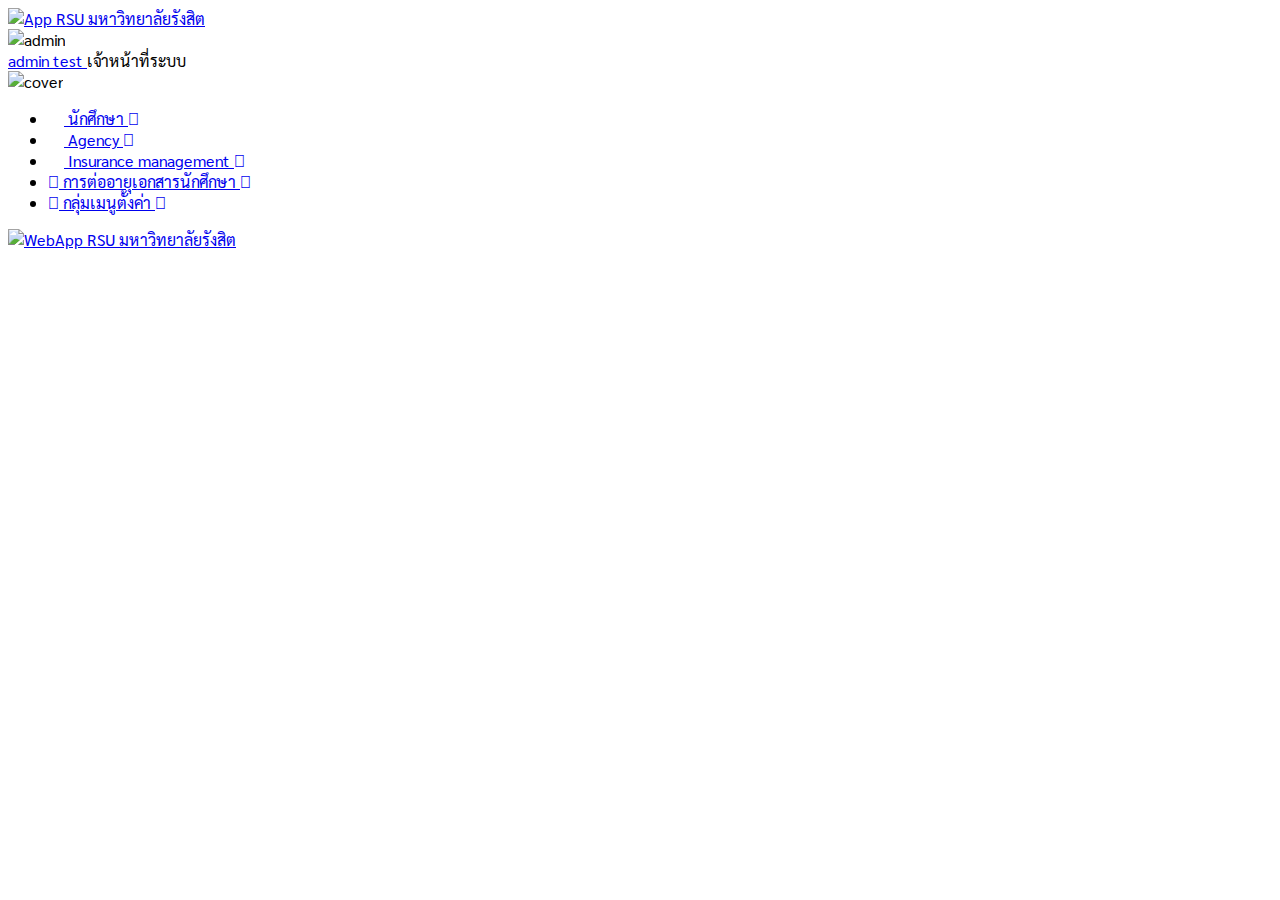
==== index.html @ 92324e76 "10:40 06/22/2023" ====
<!DOCTYPE html>
<html>
    <head>
        <meta charset="utf-8">
        <title>RSU มหาวิทยาลัยรังสิต</title>
        <meta name="description" content="Privacy">
        <meta http-equiv="X-UA-Compatible" content="IE=edge">
        <meta name="viewport" content="width=device-width, initial-scale=1, shrink-to-fit=no, user-scalable=no, minimal-ui">
        <meta name="apple-mobile-web-app-capable" content="yes" />
        <meta name="msapplication-tap-highlight" content="no">
        <link rel="stylesheet" media="screen, print" href="https://demo.aesystem.co.th/rsu_inter2/assets/css/vendors.bundle.css?v=0.0.06">
        <link rel="stylesheet" media="screen, print" href="https://demo.aesystem.co.th/rsu_inter2/assets/css/app.bundle.css?v=0.0.06">
        <link rel="apple-touch-icon" sizes="180x180" href="https://demo.aesystem.co.th/rsu_inter2/assets/img/favicon/apple-touch-icon.png?v=0.0.06">
        <link rel="icon" type="image/png" sizes="32x32" href="https://demo.aesystem.co.th/rsu_inter2/assets/img/favicon/favicon-32x32.png?v=0.0.06">
        <link rel="mask-icon" href="https://demo.aesystem.co.th/rsu_inter2/assets/img/favicon/safari-pinned-tab.svg?v=0.0.06" color="#5bbad5">
        <link id="mytheme" rel="stylesheet" href="https://demo.aesystem.co.th/rsu_inter2/assets/css/themes/cust-theme-7.css?v=0.0.06">
        <link rel="stylesheet" media="screen, print" href="https://demo.aesystem.co.th/rsu_inter2/assets/css/notifications/sweetalert2/sweetalert2.bundle.css?v=0.0.06">
        <link rel="stylesheet" media="screen, print" href="https://demo.aesystem.co.th/rsu_inter2/assets/css/notifications/toastr/toastr.css?v=0.0.06"> 
        <link rel="stylesheet" href="https://demo.aesystem.co.th/rsu_inter2/assets/js/validationEngine/validationEngine.jquery.css?v=0.0.06" type="text/css"/>
        <link rel="stylesheet" media="screen, print" href="https://demo.aesystem.co.th/rsu_inter2/assets/css/formplugins/dropzone/dropzone.css">
		<link rel="stylesheet" href="https://pro.fontawesome.com/releases/v5.10.0/css/all.css"/>   
		<link rel="preconnect" href="https://fonts.googleapis.com">
		<link rel="preconnect" href="https://fonts.gstatic.com" crossorigin>
		<link href="https://fonts.googleapis.com/css?family=Sarabun" rel="stylesheet"/>  
		<style>
			body{  
				font-family: Sarabun;   
			} 
			.js-nav-built li ul{  
				display: none;
			} 
			.js-nav-built li.active ul{  
				display: block;
			} 
			.nav-link-text{
				font-size: 16px;
			}
		</style>
    </head>
    <body>
        <div class="page-wrapper">
            <div class="page-inner">
                <aside class="page-sidebar">
                    <div class="page-logo p-0"  >
                        <a href="https://demo.aesystem.co.th/rsu_inter2" class="page-logo-link press-scale-down d-flex align-items-center position-relative">
                        <img src="https://demo.aesystem.co.th/rsu_inter2/assets/img/logo.png" alt="App" aria-roledescription="logo">
                        <span class="page-logo-text mr-1">RSU มหาวิทยาลัยรังสิต</span>
                        <span class="position-absolute text-white opacity-50 small pos-top pos-right mr-2 mt-n2"></span>
                        </a>
                    </div>
                    <div class="slimScrollDiv" style="position: relative; overflow: hidden; width: auto; height: 100%;">
                        <nav id="js-primary-nav" class="primary-nav js-list-filter" role="navigation" style="overflow: hidden; width: auto; height: 100%;">
                            <div class="info-card">
                                <img src="https://demo.aesystem.co.th/rsu_inter2/assets/img/demo/avatars/avatar-m.png" class="profile-image rounded-circle" alt="admin">
                                <div class="info-card-text">
                                    <a href="#" class="d-flex align-items-center text-white">
                                    <span class="text-truncate text-truncate-sm d-inline-block">
                                    admin test
                                    </span>
                                    </a>
                                    <span class="fs-lg  d-inline-block text-truncate text-truncate-sm"> เจ้าหน้าที่ระบบ </span>
                                </div>
                                <img src="https://demo.aesystem.co.th/rsu_inter2/assets/img/card-backgrounds/cover-1-lg.png" class="cover" alt="cover">
                            </div>
                            <ul id="js-nav-menu" class="nav-menu js-nav-built">      
                                <li>
                                    <a href="#">
										<i class="far fa-user-graduate"></i>
										<span class="nav-link-text">นักศึกษา</span>
										<b class="collapse-sign">
											<em class="fal fa-angle-up"></em>
										</b>
									</a>
                                    <ul>
                                        <li><a href="#" ><span class="nav-link-text">นักศึกษา Fulltime</span></a></li>
                                        <li><a href="#" ><span class="nav-link-text">นักศึกษาแลกเปลี่ยน Outbound</span></a></li>
                                        <li><a href="#" ><span class="nav-link-text">นักศึกษา Exchange</span></a></li> 
                                    </ul>
                                </li>      
                                <li>
                                    <a href="#">
										<i class="far fa-users"></i>
										<span class="nav-link-text">Agency</span>
										<b class="collapse-sign">
											<em class="fal fa-angle-up"></em></b>
										</a>
                                    <ul>
                                        <li><a href="#" ><span class="nav-link-text">Agency List</span></a></li> 
                                        <li><a href="#" ><span class="nav-link-text">Agency Performents</span></a></li> 
                                        <li><a href="#" ><span class="nav-link-text">Agency Report</span></a></li>
                                        <li><a href="#" ><span class="nav-link-text">Agency Payment</span></a></li> 
                                    </ul>
                                </li>  
                                <li>
                                    <a href="#">
										<i class="far fa-clinic-medical"></i>
										<span class="nav-link-text">Insurance management</span>
										<b class="collapse-sign">
											<em class="fal fa-angle-up"></em>
										</b>
									</a>
                                    <ul>
                                        <li><a href="#" ><span class="nav-link-text">Import data </span></a></li>
                                        <li><a href="#" ><span class="nav-link-text">Manage Insurance Policy number </span></a></li> 
                                    </ul>
                                </li>  
                                <li>
                                    <a href="#">
										<i class="fal fa-file-alt"></i>
										<span class="nav-link-text">การต่ออายุเอกสารนักศึกษา</span>
										<b class="collapse-sign">
											<em class="fal fa-angle-up"></em>
										</b>
									</a>
                                    <ul>
                                        <li><a href="#" ><span class="nav-link-text">Confirm Appointment </span></a></li>
                                        <li><a href="#" ><span class="nav-link-text">Send Email To Student</span></a></li> 
                                    </ul>
                                </li> 
                                <li>
                                    <a href="#">
										<i class="fal fa-cog"></i>
										<span class="nav-link-text">กลุ่มเมนูตั้งค่า</span>
										<b class="collapse-sign">
											<em class="fal fa-angle-up"></em>
										</b>
									</a>
                                    <ul>
                                        <li><a href="#" ><span class="nav-link-text">Ranking Score and match study plan </span></a></li>
                                        <li><a href="#" ><span class="nav-link-text">Hint message</span></a></li> 
                                        <li><a href="#" ><span class="nav-link-text">Setting Pop up message at Support </span></a></li> 
                                        <li><a href="#" ><span class="nav-link-text">Setup Tuition Fee </span></a></li> 
                                        <li><a href="#" ><span class="nav-link-text">Setup Deposit </span></a></li> 
                                        <li><a href="#" ><span class="nav-link-text">Setup Faculty </span></a></li> 
                                        <li><a href="#" ><span class="nav-link-text">Deposit Package </span></a></li> 
                                        <li><a href="#" ><span class="nav-link-text">Setting Proforma invoice </span></a></li> 
                                        <li><a href="#" ><span class="nav-link-text">ผู้ใช้งาน</span></a></li>  
                                    </ul>
                                </li>  

								
                            </ul>
                            <div class="filter-message js-filter-message bg-success-600"></div>
                        </nav>
                        <div class="slimScrollBar" style="background: rgb(255, 255, 255); width: 4px; position: absolute; top: 0px; opacity: 0.4; display: block; border-radius: 7px; z-index: 99; right: 4px; height: 53.5124px;"></div>
                        <div class="slimScrollRail" style="width: 4px; height: 100%; position: absolute; top: 0px; display: none; border-radius: 7px; background: rgb(51, 51, 51); opacity: 0.4; z-index: 90; right: 4px;"></div>
                    </div>
                </aside>
                <div class="page-content-wrapper">
                    <header class="page-header" role="banner">
                        <div class="page-logo">
                            <a href="https://demo.aesystem.co.th/rsu_inter2" class="page-logo-link press-scale-down d-flex align-items-center position-relative">
                            <img src="https://demo.aesystem.co.th/rsu_inter2/assets/img/rj_logo.png" alt="WebApp" aria-roledescription="logo">
                            <span class="page-logo-text mr-1">RSU มหาวิทยาลัยรังสิต</span>
                            <span class="position-absolute text-white opacity-50 small pos-top pos-right mr-2 mt-n2"></span>
                            </a>
                        </div>
                        <div class="hidden-md-down dropdown-icon-menu position-relative">
                        </div>
                        <div class="hidden-lg-up">
                            <a href="#" class="header-btn btn press-scale-down waves-effect waves-themed" data-action="toggle" data-class="mobile-nav-on">
                            <i class="ni ni-menu"></i>
                            </a>
                        </div>
                        <div class="ml-auto d-flex">
                            <div>
                                <a href="#" class="header-icon color-primary-50">
                                </a>
                            </div> 
                        </div>
                    </header>
                    <main id="js-page-content" role="main" class="page-content  p-0">
						<div class="container-fluid p-5" style="background-color: #fff;border-radius: 10px;display: none;">
							<div class="row">
								<div class="col-lg-12">
									<h1> <i class="far fa-file-alt"></i> Agency Report</h1>
									<hr class="border-bottom">

									<form>
										<div class="form-group row"> 
											<div class="col">
												<label for="">ชื่อ Agency</label>
												<select name="" id="" class="form-control">
													<option value="">Agency</option>
													<option value="">Agency</option>
													<option value="">Agency</option>
													<option value="">Agency</option>
												</select>
											</div>
											<div class="col-lg-2">
												<label for="">ปีการศึกษา</label>
												<select name="" id="" class="form-control">
													<option value="">2566</option>
													<option value="">2565</option>
													<option value="">2564</option>
													<option value="">2564</option>
												</select>
											</div>
											<div class="col">
												<label for="">ตั้งแต่วัน</label>
												<input type="text" class="form-control">
											</div>
											<div class="col">
												<label for="">ถึง</label>
												<input type="text" class="form-control">
											</div>
											<div class="col">
												<label for="">สถานะ</label>
												<select name="" id="" class="form-control">
													<option value="">ทั้งหมด</option>
													<option value="">จ่ายเงินแล้ว</option>
													<option value="">รอจ่ายเงิน</option> 
												</select>
											</div>
											<div class="col pt-2">   
												<br> 
												<button class="btn btn-primary   mr-1"  type="button"  >
													<i class="far fa-search"></i>  
												</button>    
											</div> 
											<div class="col pt-2">   
												<br> 
												<button class="btn btn-outline-danger btn-sm mr-1"  type="button" title="Generate PDF">
													<i class="far fa-file-pdf"></i> <span>PDF</span>
												</button>   
												<button class="btn btn-outline-success btn-sm mr-1"  type="button" title="Generate PDF">
													<i class="far fa-file-excel"></i> <span>Excel</span>
												</button>   
												<button class="btn btn-outline-info btn-sm mr-1"  type="button" title="Generate PDF">
													<i class="far fa-print"></i> <span>Print</span>
												</button>  
											</div> 
										</div>
									</form>
		
									<hr class="border-bottom">
									
			 
								</div>
							</div>
							<div class="row">
								<div class="col-12">
									
									<div class="table-responsive">
										<table class="table table-bordered">
											<thead>
												<tr>
													<th class="bg-danger text-white">#</th>
													<th class="bg-danger text-white">Name</th>
													<th class="bg-danger text-white">วันที่</th>
													<th class="bg-danger text-white">xxxxxx</th>
													<th class="bg-danger text-white">xxxxxx</th>
													<th class="bg-danger text-white">xxxxxx</th>
													<th class="bg-danger text-white">สถานะ</th> 
												</tr>
											</thead>
											<tbody>
												<tr>
													<td>1</td>
													<td>สมใจ มาดี</td>
													<td>20/01/2566</td>
													<td>aaaaa</td>
													<td>bbbbbb</td>
													<td>xxxxxxx</td>
													<td class="text-success">จ่ายเงินแล้ว</td>
												</tr>
												<tr>
													<td>2</td>
													<td>สมใจ มาดี</td>
													<td>20/01/2566</td>
													<td>aaaaa</td>
													<td>bbbbbb</td>
													<td>xxxxxxx</td>
													<td class="text-danger">รอจ่ายเงิน</td>
												</tr>
												<tr>
													<td>3</td>
													<td>สมใจ มาดี</td>
													<td>20/01/2566</td>
													<td>aaaaa</td>
													<td>bbbbbb</td>
													<td>xxxxxxx</td>
													<td class="text-success">จ่ายเงินแล้ว</td>
												</tr>
												<tr>
													<td>4</td>
													<td>สมใจ มาดี</td>
													<td>20/01/2566</td>
													<td>aaaaa</td>
													<td>bbbbbb</td>
													<td>xxxxxxx</td>
													<td class="text-danger">รอจ่ายเงิน</td>
												</tr>
												<tr>
													<td>5</td>
													<td>สมใจ มาดี</td>
													<td>20/01/2566</td>
													<td>aaaaa</td>
													<td>bbbbbb</td>
													<td>xxxxxxx</td>
													<td class="text-success">จ่ายเงินแล้ว</td>
												</tr>
												<tr>
													<td>6</td>
													<td>สมใจ มาดี</td>
													<td>20/01/2566</td>
													<td>aaaaa</td>
													<td>bbbbbb</td>
													<td>xxxxxxx</td>
													<td class="text-success">จ่ายเงินแล้ว</td>
												</tr>
												<tr>
													<td>7</td>
													<td>สมใจ มาดี</td>
													<td>20/01/2566</td>
													<td>aaaaa</td>
													<td>bbbbbb</td>
													<td>xxxxxxx</td>
													<td class="text-success">จ่ายเงินแล้ว</td>
												</tr>
												<tr>
													<td>8</td>
													<td>สมใจ มาดี</td>
													<td>20/01/2566</td>
													<td>aaaaa</td>
													<td>bbbbbb</td>
													<td>xxxxxxx</td>
													<td class="text-success">จ่ายเงินแล้ว</td>
												</tr>
												<tr>
													<td>9</td>
													<td>สมใจ มาดี</td>
													<td>20/01/2566</td>
													<td>aaaaa</td>
													<td>bbbbbb</td>
													<td>xxxxxxx</td>
													<td class="text-success">จ่ายเงินแล้ว</td>
												</tr>
												<tr>
													<td>10</td>
													<td>สมใจ มาดี</td>
													<td>20/01/2566</td>
													<td>aaaaa</td>
													<td>bbbbbb</td>
													<td>xxxxxxx</td>
													<td class="text-success">จ่ายเงินแล้ว</td>
												</tr>
											</tbody>
										</table>
									</div>
		
								</div>
							</div>
						</div>
                    </main> 
                </div>
            </div>
        </div>
        <script src="https://demo.aesystem.co.th/rsu_inter2/assets/js/vendors.bundle.js?v=0.0.06"></script>
        <script src="https://demo.aesystem.co.th/rsu_inter2/assets/js/validationEngine/jquery.validationEngine-th.js?v=0.0.06"></script>
        <script src="https://demo.aesystem.co.th/rsu_inter2/assets/js/validationEngine/jquery.validationEngine.js?v=0.0.06"></script>
        <script src="https://demo.aesystem.co.th/rsu_inter2/assets/js/iframeResizer.min.js?v=0.0.06"></script>
        <script src="https://demo.aesystem.co.th/rsu_inter2/assets/js/app.bundle.js?v=0.0.06"></script>
        <script src="https://demo.aesystem.co.th/rsu_inter2/assets/js/app.noti.js?v=0.0.06"></script>
        <script src="https://demo.aesystem.co.th/rsu_inter2/assets/js/notifications/sweetalert2/sweetalert2.bundle.js?v=0.0.06"></script>
        <script src="https://demo.aesystem.co.th/rsu_inter2/assets/js/notifications/toastr/toastr.js?v=0.0.06"></script>
        <script src="https://demo.aesystem.co.th/rsu_inter2/assets/js/formplugins/dropzone/dropzone.js"></script>
		
		<script>
			

			$('#js-nav-menu li').click(function(){       
				$(this).toggleClass("open");       
				$(this).toggleClass("active"); 
				$(this + " ul").toggleClass("active"); 
			}); 
		</script>

    </body>
</html>
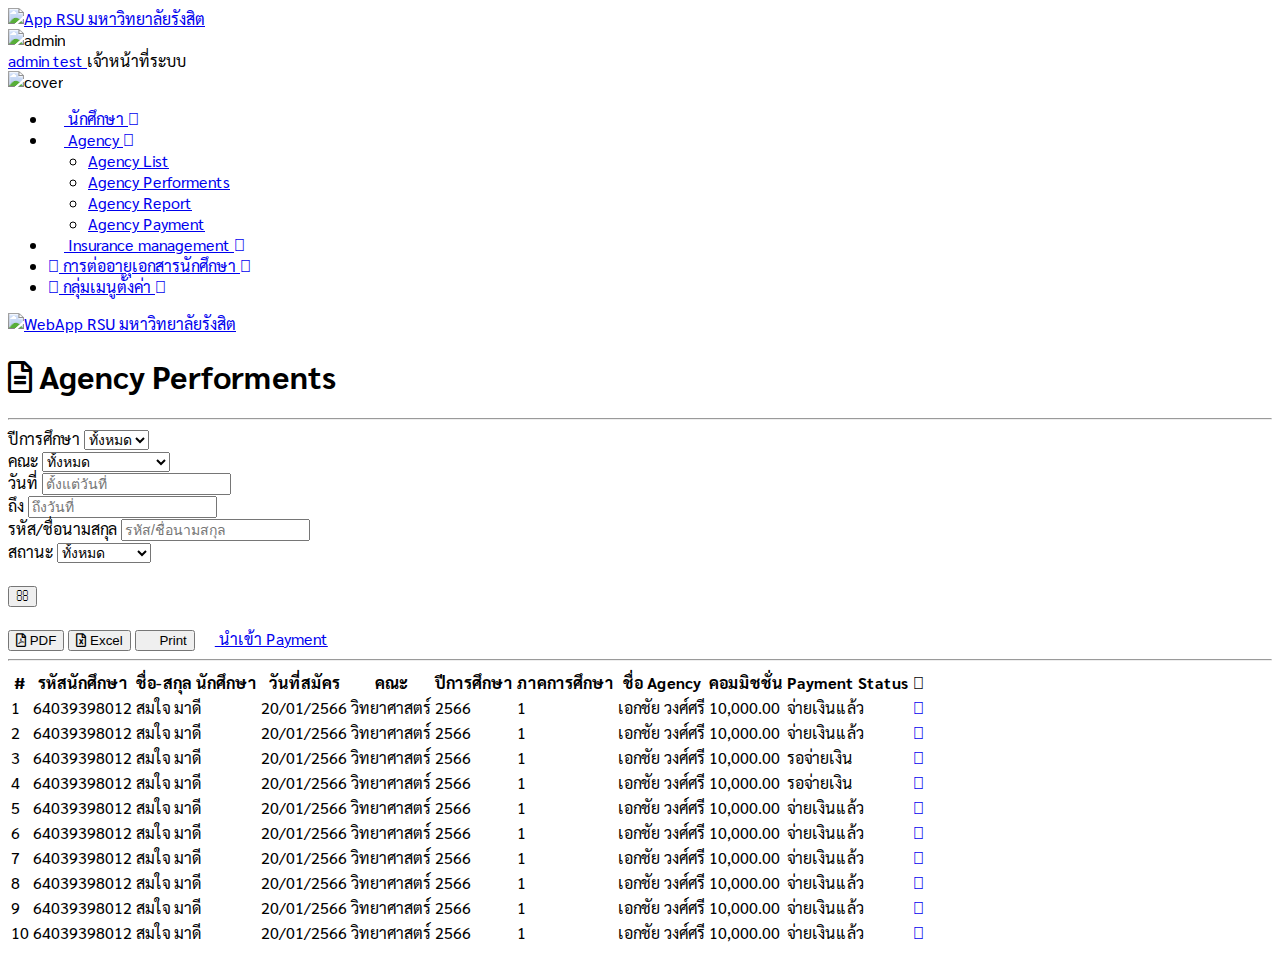
==== commit 105231f5: "10:40 06/22/2023" ====
--- a/index.html
+++ b/index.html
@@ -21,10 +21,11 @@
 		<link rel="stylesheet" href="https://pro.fontawesome.com/releases/v5.10.0/css/all.css"/>   
 		<link rel="preconnect" href="https://fonts.googleapis.com">
 		<link rel="preconnect" href="https://fonts.gstatic.com" crossorigin>
-		<link href="https://fonts.googleapis.com/css?family=Sarabun" rel="stylesheet"/>  
+		<link href="https://fonts.googleapis.com/css?family=Sarabun" rel="stylesheet"/>   
 		<style>
 			body{  
 				font-family: Sarabun;   
+				font-size: 16px;
 			} 
 			.js-nav-built li ul{  
 				display: none;
@@ -34,6 +35,9 @@
 			} 
 			.nav-link-text{
 				font-size: 16px;
+			}
+			.form-control{
+				font-size: 14px;
 			}
 		</style>
     </head>
@@ -77,7 +81,7 @@
                                         <li><a href="#" ><span class="nav-link-text">นักศึกษา Exchange</span></a></li> 
                                     </ul>
                                 </li>      
-                                <li>
+                                <li class="active">
                                     <a href="#">
 										<i class="far fa-users"></i>
 										<span class="nav-link-text">Agency</span>
@@ -86,7 +90,7 @@
 										</a>
                                     <ul>
                                         <li><a href="#" ><span class="nav-link-text">Agency List</span></a></li> 
-                                        <li><a href="#" ><span class="nav-link-text">Agency Performents</span></a></li> 
+                                        <li class="active"><a href="#" ><span class="nav-link-text">Agency Performents</span></a></li> 
                                         <li><a href="#" ><span class="nav-link-text">Agency Report</span></a></li>
                                         <li><a href="#" ><span class="nav-link-text">Agency Payment</span></a></li> 
                                     </ul>
@@ -170,26 +174,18 @@
                         </div>
                     </header>
                     <main id="js-page-content" role="main" class="page-content  p-0">
-						<div class="container-fluid p-5" style="background-color: #fff;border-radius: 10px;display: none;">
+						<div class="container-fluid p-5"  >
 							<div class="row">
 								<div class="col-lg-12">
-									<h1> <i class="far fa-file-alt"></i> Agency Report</h1>
+									<h1> <i class="far fa-file-alt"></i> Agency Performents</h1>
 									<hr class="border-bottom">
 
 									<form>
-										<div class="form-group row"> 
-											<div class="col">
-												<label for="">ชื่อ Agency</label>
-												<select name="" id="" class="form-control">
-													<option value="">Agency</option>
-													<option value="">Agency</option>
-													<option value="">Agency</option>
-													<option value="">Agency</option>
-												</select>
-											</div>
+										<div class="form-group row mb-0"> 
 											<div class="col-lg-2">
 												<label for="">ปีการศึกษา</label>
 												<select name="" id="" class="form-control">
+													<option value="">ทั้งหมด</option>
 													<option value="">2566</option>
 													<option value="">2565</option>
 													<option value="">2564</option>
@@ -197,12 +193,26 @@
 												</select>
 											</div>
 											<div class="col">
-												<label for="">ตั้งแต่วัน</label>
-												<input type="text" class="form-control">
+												<label for="">คณะ</label>
+												<select name="" id="" class="form-control">
+													<option value="">ทั้งหมด</option>
+													<option value="">คณะวิทยาศาสตร์</option>
+													<option value="">คณะวิทยาศาสตร์</option>
+													<option value="">คณะวิทยาศาสตร์</option>
+													<option value="">คณะวิทยาศาสตร์</option>
+												</select>
+											</div>
+											<div class="col">
+												<label for="">วันที่</label>
+												<input type="text" class="form-control" placeholder="ตั้งแต่วันที่">
 											</div>
 											<div class="col">
 												<label for="">ถึง</label>
-												<input type="text" class="form-control">
+												<input type="text" class="form-control" placeholder="ถึงวันที่">
+											</div>
+											<div class="col">
+												<label for="">รหัส/ชื่อนามสกุล</label>
+												<input type="text" class="form-control" placeholder="รหัส/ชื่อนามสกุล">
 											</div>
 											<div class="col">
 												<label for="">สถานะ</label>
@@ -214,11 +224,13 @@
 											</div>
 											<div class="col pt-2">   
 												<br> 
-												<button class="btn btn-primary   mr-1"  type="button"  >
+												<button class="btn btn-primary btn-sm  mr-1"  type="button"  >
 													<i class="far fa-search"></i>  
 												</button>    
-											</div> 
-											<div class="col pt-2">   
+											</div>  
+										</div>
+										<div class="form-group row">  
+											<div class="col  ">   
 												<br> 
 												<button class="btn btn-outline-danger btn-sm mr-1"  type="button" title="Generate PDF">
 													<i class="far fa-file-pdf"></i> <span>PDF</span>
@@ -229,7 +241,8 @@
 												<button class="btn btn-outline-info btn-sm mr-1"  type="button" title="Generate PDF">
 													<i class="far fa-print"></i> <span>Print</span>
 												</button>  
-											</div> 
+												<a href="#" class="btn btn-info btn-sm mr-1"><i class="far fa-file-import"></i> นำเข้า Payment</a>
+											</div>  
 										</div>
 									</form>
 		
@@ -242,109 +255,195 @@
 								<div class="col-12">
 									
 									<div class="table-responsive">
-										<table class="table table-bordered">
+										<table class="table table-bordered" style="background-color: #fff;">
 											<thead>
 												<tr>
 													<th class="bg-danger text-white">#</th>
-													<th class="bg-danger text-white">Name</th>
-													<th class="bg-danger text-white">วันที่</th>
-													<th class="bg-danger text-white">xxxxxx</th>
-													<th class="bg-danger text-white">xxxxxx</th>
-													<th class="bg-danger text-white">xxxxxx</th>
-													<th class="bg-danger text-white">สถานะ</th> 
+													<th class="bg-danger text-white">รหัสนักศึกษา</th>
+													<th class="bg-danger text-white">ชื่อ-สกุล นักศึกษา</th>
+													<th class="bg-danger text-white text-center">วันที่สมัคร</th>
+													<th class="bg-danger text-white">คณะ</th>
+													<th class="bg-danger text-white">ปีการศึกษา</th>
+													<th class="bg-danger text-white">ภาคการศึกษา</th>
+													<th class="bg-danger text-white">ชื่อ Agency </th>
+													<th class="bg-danger text-white">คอมมิชชั่น</th>
+													<th class="bg-danger text-white text-center">Payment Status</th> 
+													<th class="bg-danger text-white text-center">
+														<i class="fal fa-file-alt"></i>
+													</th> 
 												</tr>
 											</thead>
 											<tbody>
 												<tr>
 													<td>1</td>
-													<td>สมใจ มาดี</td>
-													<td>20/01/2566</td>
-													<td>aaaaa</td>
-													<td>bbbbbb</td>
-													<td>xxxxxxx</td>
-													<td class="text-success">จ่ายเงินแล้ว</td>
-												</tr>
+													<td>64039398012</td>
+													<td>สมใจ มาดี</td>
+													<td class="text-center">20/01/2566</td>
+													<td>วิทยาศาสตร์</td>
+													<td>2566</td>
+													<td>1</td>
+													<td>เอกชัย วงศ์ศรี</td>
+													<td>10,000.00</td>
+													<td class="text-success text-center">จ่ายเงินแล้ว</td>
+													<td class="text-center">
+														<a href="#" class="btn btn-info btn-sm ">
+															<i class="fal fa-file-alt"></i>
+														</a>
+													</td> 
+												</tr> 
 												<tr>
 													<td>2</td>
-													<td>สมใจ มาดี</td>
-													<td>20/01/2566</td>
-													<td>aaaaa</td>
-													<td>bbbbbb</td>
-													<td>xxxxxxx</td>
-													<td class="text-danger">รอจ่ายเงิน</td>
-												</tr>
+													<td>64039398012</td>
+													<td>สมใจ มาดี</td>
+													<td class="text-center">20/01/2566</td>
+													<td>วิทยาศาสตร์</td>
+													<td>2566</td>
+													<td>1</td>
+													<td>เอกชัย วงศ์ศรี</td>
+													<td>10,000.00</td>
+													<td class="text-success text-center">จ่ายเงินแล้ว</td>
+													<td class="text-center">
+														<a href="#" class="btn btn-info btn-sm ">
+															<i class="fal fa-file-alt"></i>
+														</a>
+													</td> 
+												</tr> 
 												<tr>
 													<td>3</td>
-													<td>สมใจ มาดี</td>
-													<td>20/01/2566</td>
-													<td>aaaaa</td>
-													<td>bbbbbb</td>
-													<td>xxxxxxx</td>
-													<td class="text-success">จ่ายเงินแล้ว</td>
-												</tr>
+													<td>64039398012</td>
+													<td>สมใจ มาดี</td>
+													<td class="text-center">20/01/2566</td>
+													<td>วิทยาศาสตร์</td>
+													<td>2566</td>
+													<td>1</td>
+													<td>เอกชัย วงศ์ศรี</td>
+													<td>10,000.00</td>
+													<td class="text-danger text-center">รอจ่ายเงิน</td>
+													<td class="text-center">
+														<a href="#" class="btn btn-info btn-sm ">
+															<i class="fal fa-file-alt"></i>
+														</a>
+													</td> 
+												</tr> 
 												<tr>
 													<td>4</td>
-													<td>สมใจ มาดี</td>
-													<td>20/01/2566</td>
-													<td>aaaaa</td>
-													<td>bbbbbb</td>
-													<td>xxxxxxx</td>
-													<td class="text-danger">รอจ่ายเงิน</td>
-												</tr>
+													<td>64039398012</td>
+													<td>สมใจ มาดี</td>
+													<td class="text-center">20/01/2566</td>
+													<td>วิทยาศาสตร์</td>
+													<td>2566</td>
+													<td>1</td>
+													<td>เอกชัย วงศ์ศรี</td>
+													<td>10,000.00</td>
+													<td class="text-danger text-center">รอจ่ายเงิน</td>
+													<td class="text-center">
+														<a href="#" class="btn btn-info btn-sm ">
+															<i class="fal fa-file-alt"></i>
+														</a>
+													</td> 
+												</tr> 
 												<tr>
 													<td>5</td>
-													<td>สมใจ มาดี</td>
-													<td>20/01/2566</td>
-													<td>aaaaa</td>
-													<td>bbbbbb</td>
-													<td>xxxxxxx</td>
-													<td class="text-success">จ่ายเงินแล้ว</td>
-												</tr>
+													<td>64039398012</td>
+													<td>สมใจ มาดี</td>
+													<td class="text-center">20/01/2566</td>
+													<td>วิทยาศาสตร์</td>
+													<td>2566</td>
+													<td>1</td>
+													<td>เอกชัย วงศ์ศรี</td>
+													<td>10,000.00</td>
+													<td class="text-success text-center">จ่ายเงินแล้ว</td>
+													<td class="text-center">
+														<a href="#" class="btn btn-info btn-sm ">
+															<i class="fal fa-file-alt"></i>
+														</a>
+													</td> 
+												</tr> 
 												<tr>
 													<td>6</td>
-													<td>สมใจ มาดี</td>
-													<td>20/01/2566</td>
-													<td>aaaaa</td>
-													<td>bbbbbb</td>
-													<td>xxxxxxx</td>
-													<td class="text-success">จ่ายเงินแล้ว</td>
-												</tr>
+													<td>64039398012</td>
+													<td>สมใจ มาดี</td>
+													<td class="text-center">20/01/2566</td>
+													<td>วิทยาศาสตร์</td>
+													<td>2566</td>
+													<td>1</td>
+													<td>เอกชัย วงศ์ศรี</td>
+													<td>10,000.00</td>
+													<td class="text-success text-center">จ่ายเงินแล้ว</td>
+													<td class="text-center">
+														<a href="#" class="btn btn-info btn-sm ">
+															<i class="fal fa-file-alt"></i>
+														</a>
+													</td> 
+												</tr> 
 												<tr>
 													<td>7</td>
-													<td>สมใจ มาดี</td>
-													<td>20/01/2566</td>
-													<td>aaaaa</td>
-													<td>bbbbbb</td>
-													<td>xxxxxxx</td>
-													<td class="text-success">จ่ายเงินแล้ว</td>
-												</tr>
+													<td>64039398012</td>
+													<td>สมใจ มาดี</td>
+													<td class="text-center">20/01/2566</td>
+													<td>วิทยาศาสตร์</td>
+													<td>2566</td>
+													<td>1</td>
+													<td>เอกชัย วงศ์ศรี</td>
+													<td>10,000.00</td>
+													<td class="text-success text-center">จ่ายเงินแล้ว</td>
+													<td class="text-center">
+														<a href="#" class="btn btn-info btn-sm ">
+															<i class="fal fa-file-alt"></i>
+														</a>
+													</td> 
+												</tr> 
 												<tr>
 													<td>8</td>
-													<td>สมใจ มาดี</td>
-													<td>20/01/2566</td>
-													<td>aaaaa</td>
-													<td>bbbbbb</td>
-													<td>xxxxxxx</td>
-													<td class="text-success">จ่ายเงินแล้ว</td>
-												</tr>
+													<td>64039398012</td>
+													<td>สมใจ มาดี</td>
+													<td class="text-center">20/01/2566</td>
+													<td>วิทยาศาสตร์</td>
+													<td>2566</td>
+													<td>1</td>
+													<td>เอกชัย วงศ์ศรี</td>
+													<td>10,000.00</td>
+													<td class="text-success text-center">จ่ายเงินแล้ว</td>
+													<td class="text-center">
+														<a href="#" class="btn btn-info btn-sm ">
+															<i class="fal fa-file-alt"></i>
+														</a>
+													</td> 
+												</tr> 
 												<tr>
 													<td>9</td>
-													<td>สมใจ มาดี</td>
-													<td>20/01/2566</td>
-													<td>aaaaa</td>
-													<td>bbbbbb</td>
-													<td>xxxxxxx</td>
-													<td class="text-success">จ่ายเงินแล้ว</td>
-												</tr>
+													<td>64039398012</td>
+													<td>สมใจ มาดี</td>
+													<td class="text-center">20/01/2566</td>
+													<td>วิทยาศาสตร์</td>
+													<td>2566</td>
+													<td>1</td>
+													<td>เอกชัย วงศ์ศรี</td>
+													<td>10,000.00</td>
+													<td class="text-success text-center">จ่ายเงินแล้ว</td>
+													<td class="text-center">
+														<a href="#" class="btn btn-info btn-sm ">
+															<i class="fal fa-file-alt"></i>
+														</a>
+													</td> 
+												</tr> 
 												<tr>
 													<td>10</td>
-													<td>สมใจ มาดี</td>
-													<td>20/01/2566</td>
-													<td>aaaaa</td>
-													<td>bbbbbb</td>
-													<td>xxxxxxx</td>
-													<td class="text-success">จ่ายเงินแล้ว</td>
-												</tr>
+													<td>64039398012</td>
+													<td>สมใจ มาดี</td>
+													<td class="text-center">20/01/2566</td>
+													<td>วิทยาศาสตร์</td>
+													<td>2566</td>
+													<td>1</td>
+													<td>เอกชัย วงศ์ศรี</td>
+													<td>10,000.00</td>
+													<td class="text-success text-center">จ่ายเงินแล้ว</td>
+													<td class="text-center">
+														<a href="#" class="btn btn-info btn-sm ">
+															<i class="fal fa-file-alt"></i>
+														</a>
+													</td> 
+												</tr> 
 											</tbody>
 										</table>
 									</div>
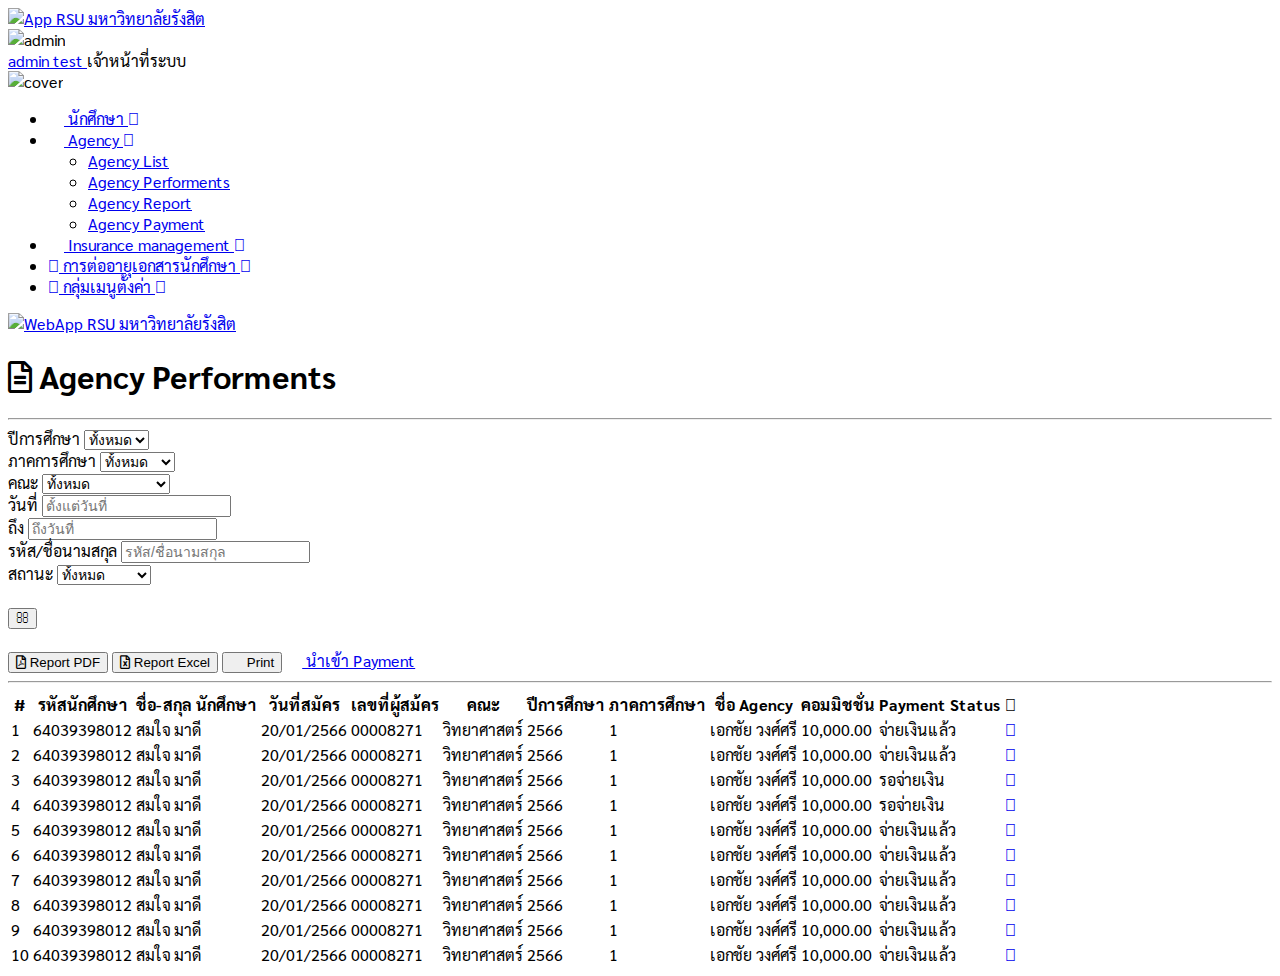
==== commit 7206c257: "10:40 06/22/2023" ====
--- a/index.html
+++ b/index.html
@@ -182,7 +182,7 @@
 
 									<form>
 										<div class="form-group row mb-0"> 
-											<div class="col-lg-2">
+											<div class="col">
 												<label for="">ปีการศึกษา</label>
 												<select name="" id="" class="form-control">
 													<option value="">ทั้งหมด</option>
@@ -190,6 +190,16 @@
 													<option value="">2565</option>
 													<option value="">2564</option>
 													<option value="">2564</option>
+												</select>
+											</div>
+											<div class="col">
+												<label for="">ภาคการศึกษา</label>
+												<select name="" id="" class="form-control">
+													<option value="">ทั้งหมด</option>
+													<option value="">1</option>
+													<option value="">2</option>
+													<option value="">3</option>
+													<option value="">Summer</option>
 												</select>
 											</div>
 											<div class="col">
@@ -233,10 +243,10 @@
 											<div class="col  ">   
 												<br> 
 												<button class="btn btn-outline-danger btn-sm mr-1"  type="button" title="Generate PDF">
-													<i class="far fa-file-pdf"></i> <span>PDF</span>
+													<i class="far fa-file-pdf"></i> <span>Report PDF</span>
 												</button>   
 												<button class="btn btn-outline-success btn-sm mr-1"  type="button" title="Generate PDF">
-													<i class="far fa-file-excel"></i> <span>Excel</span>
+													<i class="far fa-file-excel"></i> <span>Report Excel</span>
 												</button>   
 												<button class="btn btn-outline-info btn-sm mr-1"  type="button" title="Generate PDF">
 													<i class="far fa-print"></i> <span>Print</span>
@@ -262,6 +272,7 @@
 													<th class="bg-danger text-white">รหัสนักศึกษา</th>
 													<th class="bg-danger text-white">ชื่อ-สกุล นักศึกษา</th>
 													<th class="bg-danger text-white text-center">วันที่สมัคร</th>
+													<th class="bg-danger text-white">เลขที่ผู้สม้คร</th>
 													<th class="bg-danger text-white">คณะ</th>
 													<th class="bg-danger text-white">ปีการศึกษา</th>
 													<th class="bg-danger text-white">ภาคการศึกษา</th>
@@ -279,6 +290,7 @@
 													<td>64039398012</td>
 													<td>สมใจ มาดี</td>
 													<td class="text-center">20/01/2566</td>
+													<td>00008271</td>
 													<td>วิทยาศาสตร์</td>
 													<td>2566</td>
 													<td>1</td>
@@ -296,6 +308,7 @@
 													<td>64039398012</td>
 													<td>สมใจ มาดี</td>
 													<td class="text-center">20/01/2566</td>
+													<td>00008271</td>
 													<td>วิทยาศาสตร์</td>
 													<td>2566</td>
 													<td>1</td>
@@ -313,6 +326,7 @@
 													<td>64039398012</td>
 													<td>สมใจ มาดี</td>
 													<td class="text-center">20/01/2566</td>
+													<td>00008271</td>
 													<td>วิทยาศาสตร์</td>
 													<td>2566</td>
 													<td>1</td>
@@ -330,6 +344,7 @@
 													<td>64039398012</td>
 													<td>สมใจ มาดี</td>
 													<td class="text-center">20/01/2566</td>
+													<td>00008271</td>
 													<td>วิทยาศาสตร์</td>
 													<td>2566</td>
 													<td>1</td>
@@ -347,6 +362,7 @@
 													<td>64039398012</td>
 													<td>สมใจ มาดี</td>
 													<td class="text-center">20/01/2566</td>
+													<td>00008271</td>
 													<td>วิทยาศาสตร์</td>
 													<td>2566</td>
 													<td>1</td>
@@ -364,6 +380,7 @@
 													<td>64039398012</td>
 													<td>สมใจ มาดี</td>
 													<td class="text-center">20/01/2566</td>
+													<td>00008271</td>
 													<td>วิทยาศาสตร์</td>
 													<td>2566</td>
 													<td>1</td>
@@ -381,6 +398,7 @@
 													<td>64039398012</td>
 													<td>สมใจ มาดี</td>
 													<td class="text-center">20/01/2566</td>
+													<td>00008271</td>
 													<td>วิทยาศาสตร์</td>
 													<td>2566</td>
 													<td>1</td>
@@ -398,6 +416,7 @@
 													<td>64039398012</td>
 													<td>สมใจ มาดี</td>
 													<td class="text-center">20/01/2566</td>
+													<td>00008271</td>
 													<td>วิทยาศาสตร์</td>
 													<td>2566</td>
 													<td>1</td>
@@ -415,6 +434,7 @@
 													<td>64039398012</td>
 													<td>สมใจ มาดี</td>
 													<td class="text-center">20/01/2566</td>
+													<td>00008271</td>
 													<td>วิทยาศาสตร์</td>
 													<td>2566</td>
 													<td>1</td>
@@ -432,6 +452,7 @@
 													<td>64039398012</td>
 													<td>สมใจ มาดี</td>
 													<td class="text-center">20/01/2566</td>
+													<td>00008271</td>
 													<td>วิทยาศาสตร์</td>
 													<td>2566</td>
 													<td>1</td>
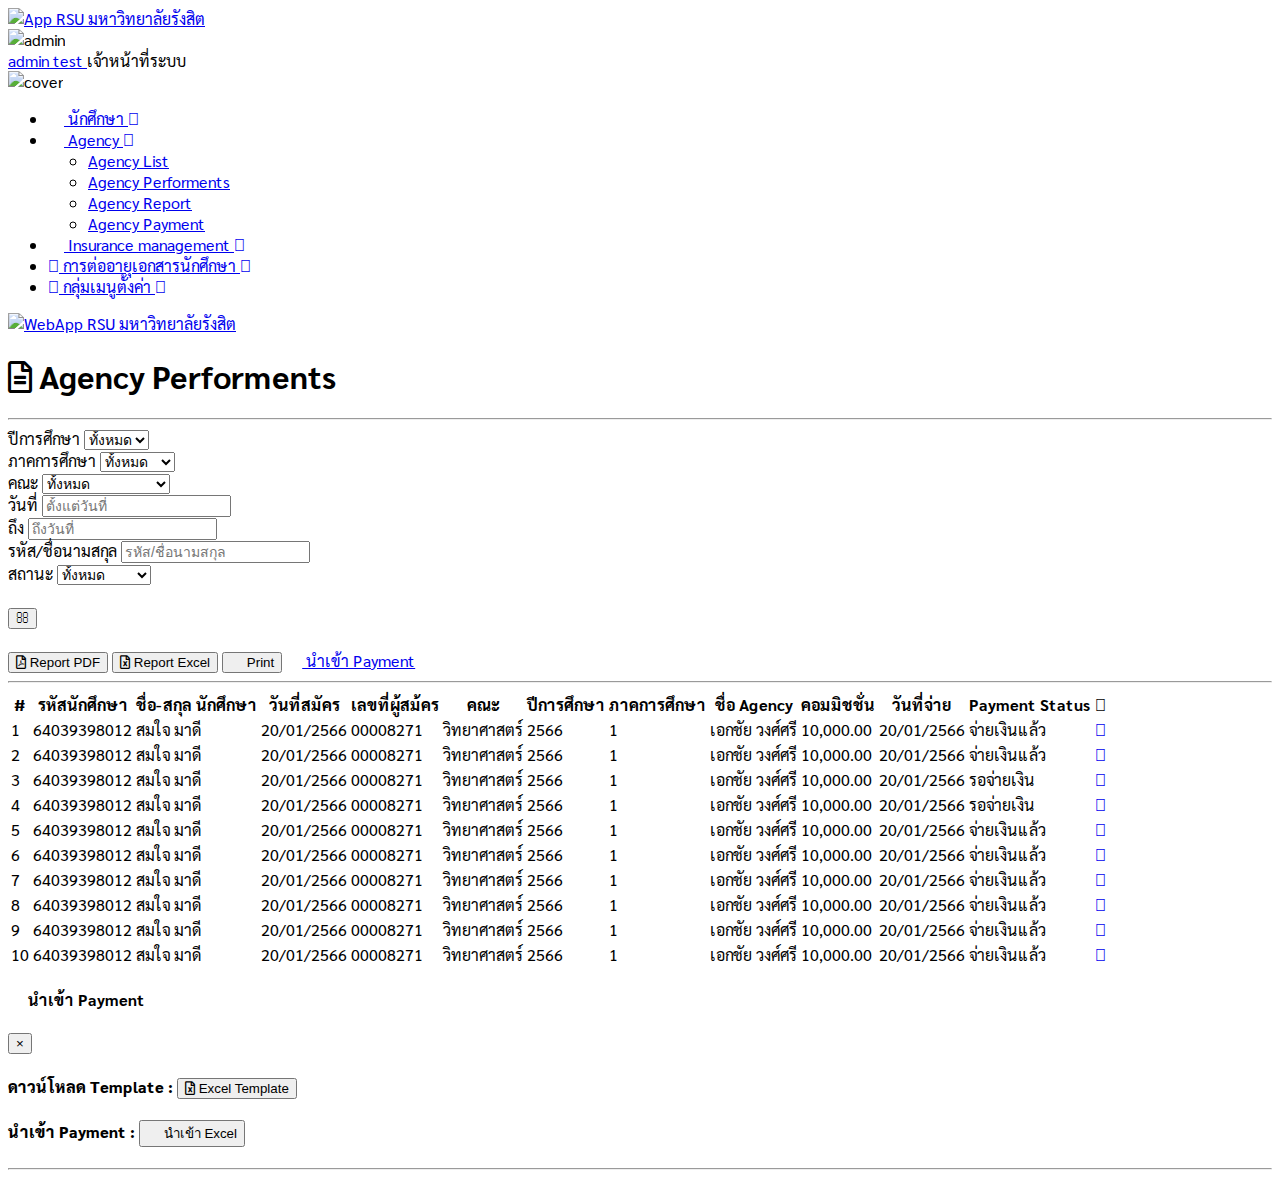
==== commit 16296092: "10:40 06/22/2023" ====
--- a/index.html
+++ b/index.html
@@ -251,7 +251,7 @@
 												<button class="btn btn-outline-info btn-sm mr-1"  type="button" title="Generate PDF">
 													<i class="far fa-print"></i> <span>Print</span>
 												</button>  
-												<a href="#" class="btn btn-info btn-sm mr-1"><i class="far fa-file-import"></i> นำเข้า Payment</a>
+												<a href="#" class="btn btn-info btn-sm mr-1" data-toggle="modal" data-target="#myModal"><i class="far fa-file-import"></i> นำเข้า Payment</a>
 											</div>  
 										</div>
 									</form>
@@ -278,6 +278,7 @@
 													<th class="bg-danger text-white">ภาคการศึกษา</th>
 													<th class="bg-danger text-white">ชื่อ Agency </th>
 													<th class="bg-danger text-white">คอมมิชชั่น</th>
+													<th class="bg-danger text-white text-center">วันที่จ่าย</th>
 													<th class="bg-danger text-white text-center">Payment Status</th> 
 													<th class="bg-danger text-white text-center">
 														<i class="fal fa-file-alt"></i>
@@ -296,6 +297,7 @@
 													<td>1</td>
 													<td>เอกชัย วงศ์ศรี</td>
 													<td>10,000.00</td>
+													<td class="text-center">20/01/2566</td>
 													<td class="text-success text-center">จ่ายเงินแล้ว</td>
 													<td class="text-center">
 														<a href="#" class="btn btn-info btn-sm ">
@@ -314,6 +316,7 @@
 													<td>1</td>
 													<td>เอกชัย วงศ์ศรี</td>
 													<td>10,000.00</td>
+													<td class="text-center">20/01/2566</td>
 													<td class="text-success text-center">จ่ายเงินแล้ว</td>
 													<td class="text-center">
 														<a href="#" class="btn btn-info btn-sm ">
@@ -332,6 +335,7 @@
 													<td>1</td>
 													<td>เอกชัย วงศ์ศรี</td>
 													<td>10,000.00</td>
+													<td class="text-center">20/01/2566</td>
 													<td class="text-danger text-center">รอจ่ายเงิน</td>
 													<td class="text-center">
 														<a href="#" class="btn btn-info btn-sm ">
@@ -350,6 +354,7 @@
 													<td>1</td>
 													<td>เอกชัย วงศ์ศรี</td>
 													<td>10,000.00</td>
+													<td class="text-center">20/01/2566</td>
 													<td class="text-danger text-center">รอจ่ายเงิน</td>
 													<td class="text-center">
 														<a href="#" class="btn btn-info btn-sm ">
@@ -368,6 +373,7 @@
 													<td>1</td>
 													<td>เอกชัย วงศ์ศรี</td>
 													<td>10,000.00</td>
+													<td class="text-center">20/01/2566</td>
 													<td class="text-success text-center">จ่ายเงินแล้ว</td>
 													<td class="text-center">
 														<a href="#" class="btn btn-info btn-sm ">
@@ -386,6 +392,7 @@
 													<td>1</td>
 													<td>เอกชัย วงศ์ศรี</td>
 													<td>10,000.00</td>
+													<td class="text-center">20/01/2566</td>
 													<td class="text-success text-center">จ่ายเงินแล้ว</td>
 													<td class="text-center">
 														<a href="#" class="btn btn-info btn-sm ">
@@ -404,6 +411,7 @@
 													<td>1</td>
 													<td>เอกชัย วงศ์ศรี</td>
 													<td>10,000.00</td>
+													<td class="text-center">20/01/2566</td>
 													<td class="text-success text-center">จ่ายเงินแล้ว</td>
 													<td class="text-center">
 														<a href="#" class="btn btn-info btn-sm ">
@@ -422,6 +430,7 @@
 													<td>1</td>
 													<td>เอกชัย วงศ์ศรี</td>
 													<td>10,000.00</td>
+													<td class="text-center">20/01/2566</td>
 													<td class="text-success text-center">จ่ายเงินแล้ว</td>
 													<td class="text-center">
 														<a href="#" class="btn btn-info btn-sm ">
@@ -440,6 +449,7 @@
 													<td>1</td>
 													<td>เอกชัย วงศ์ศรี</td>
 													<td>10,000.00</td>
+													<td class="text-center">20/01/2566</td>
 													<td class="text-success text-center">จ่ายเงินแล้ว</td>
 													<td class="text-center">
 														<a href="#" class="btn btn-info btn-sm ">
@@ -458,6 +468,7 @@
 													<td>1</td>
 													<td>เอกชัย วงศ์ศรี</td>
 													<td>10,000.00</td>
+													<td class="text-center">20/01/2566</td>
 													<td class="text-success text-center">จ่ายเงินแล้ว</td>
 													<td class="text-center">
 														<a href="#" class="btn btn-info btn-sm ">
@@ -476,6 +487,152 @@
                 </div>
             </div>
         </div>
+ 
+		<div class="modal fade" id="myModal">
+			<div class="modal-dialog modal-dialog-centered modal-xl">
+				<div class="modal-content"> 
+					<div class="modal-header">
+						<h4 class="modal-title"><i class="far fa-file-import"></i>  นำเข้า Payment</h4>
+						<button type="button" class="close" data-dismiss="modal">&times;</button>
+					</div> 
+					<div class="modal-body">
+						<div class="col border p-4">
+							<div class="row">
+								<div class="col">
+									<h4><b>ดาวน์โหลด Template :  </b>
+										<button class="btn btn-outline-success btn-sm mr-1"  type="button" title="Generate PDF">
+											<i class="far fa-file-excel"></i><span> Excel Template</span>
+										</button> 
+									</h4>
+								</div>
+								<div class="col">
+									<h4><b>นำเข้า Payment :  </b>
+										<button class="btn btn-danger btn-sm mr-1 file-import"  type="button" title="Generate PDF">
+											<i class="far fa-file-import"></i> นำเข้า Excel </span>
+										</button> 
+									</h4>
+								</div>
+							</div>
+							<hr>
+							<div class="row table-import" style="display: none;">
+								<div class="col-12"><h5>รายการทั้งหมด <b>11 รายการ</b></h5></div>
+								<div class="col-12"><h5 class="text-success">สำเร็จ <b>11 รายการ</b></h5></div>
+								<div class="col-12"><h5 class="text-danger">ไม่สำเร็จ <b>0 รายการ</b></h5></div> 
+							</div>
+							<table class="table table-bordered table-import" style="display: none;">
+								<thead>
+									<tr>
+										<th class="bg-danger text-white">#</th>
+										<th class="bg-danger text-white">รหัสนักศึกษา</th>
+										<th class="bg-danger text-white">ชื่อผู้สมัคร</th>
+										<th class="bg-danger text-white">เลขที่ผู้สมัคร</th>
+										<th class="bg-danger text-white">จำนวนเงิน</th>
+										<th class="bg-danger text-white">วันที่จ่าย </th>
+									</tr>
+								</thead>
+								<tbody>
+									<tr>
+										<td>1</td>
+										<td>64039398012</td>
+										<td>สมใจ มาดี</td>
+										<td>00008271</td>
+										<td>5,000</td>
+										<td>20/01/2566	</td>
+									</tr>
+									<tr>
+										<td>2</td>
+										<td>64039398012</td>
+										<td>สมใจ มาดี</td>
+										<td>00008271</td>
+										<td>5,000</td>
+										<td>20/01/2566	</td>
+									</tr>
+									<tr>
+										<td>3</td>
+										<td>64039398012</td>
+										<td>สมใจ มาดี</td>
+										<td>00008271</td>
+										<td>5,000</td>
+										<td>20/01/2566	</td>
+									</tr>
+									<tr>
+										<td>4</td>
+										<td>64039398012</td>
+										<td>สมใจ มาดี</td>
+										<td>00008271</td>
+										<td>5,000</td>
+										<td>20/01/2566	</td>
+									</tr>
+									<tr>
+										<td>5</td>
+										<td>64039398012</td>
+										<td>สมใจ มาดี</td>
+										<td>00008271</td>
+										<td>5,000</td>
+										<td>20/01/2566	</td>
+									</tr>
+									<tr>
+										<td>6</td>
+										<td>64039398012</td>
+										<td>สมใจ มาดี</td>
+										<td>00008271</td>
+										<td>5,000</td>
+										<td>20/01/2566	</td>
+									</tr>
+									<tr>
+										<td>7</td>
+										<td>64039398012</td>
+										<td>สมใจ มาดี</td>
+										<td>00008271</td>
+										<td>5,000</td>
+										<td>20/01/2566	</td>
+									</tr>
+									<tr>
+										<td>8</td>
+										<td>64039398012</td>
+										<td>สมใจ มาดี</td>
+										<td>00008271</td>
+										<td>5,000</td>
+										<td>20/01/2566	</td>
+									</tr>
+									<tr>
+										<td>9</td>
+										<td>64039398012</td>
+										<td>สมใจ มาดี</td>
+										<td>00008271</td>
+										<td>5,000</td>
+										<td>20/01/2566	</td>
+									</tr>
+									<tr>
+										<td>10</td>
+										<td>64039398012</td>
+										<td>สมใจ มาดี</td>
+										<td>00008271</td>
+										<td>5,000</td>
+										<td>20/01/2566	</td>
+									</tr>
+									<tr>
+										<td>11</td>
+										<td>64039398012</td>
+										<td>สมใจ มาดี</td>
+										<td>00008271</td>
+										<td>5,000</td>
+										<td>20/01/2566	</td>
+									</tr>
+								</tbody>
+							</table>
+							<div class="col text-center table-import" style="display: none;">
+								<button class="btn btn-primary"> <i class="far fa-check-circle"></i> ยืนยันข้อมูล</button>
+							</div>
+
+						</div>
+					</div> 
+				</div>
+			</div>
+		</div>
+
+
+
         <script src="https://demo.aesystem.co.th/rsu_inter2/assets/js/vendors.bundle.js?v=0.0.06"></script>
         <script src="https://demo.aesystem.co.th/rsu_inter2/assets/js/validationEngine/jquery.validationEngine-th.js?v=0.0.06"></script>
         <script src="https://demo.aesystem.co.th/rsu_inter2/assets/js/validationEngine/jquery.validationEngine.js?v=0.0.06"></script>
@@ -494,6 +651,9 @@
 				$(this).toggleClass("active"); 
 				$(this + " ul").toggleClass("active"); 
 			}); 
+			$('.file-import').click(function(){       
+				$(".table-import").show("");  
+			}); 
 		</script>
 
     </body>
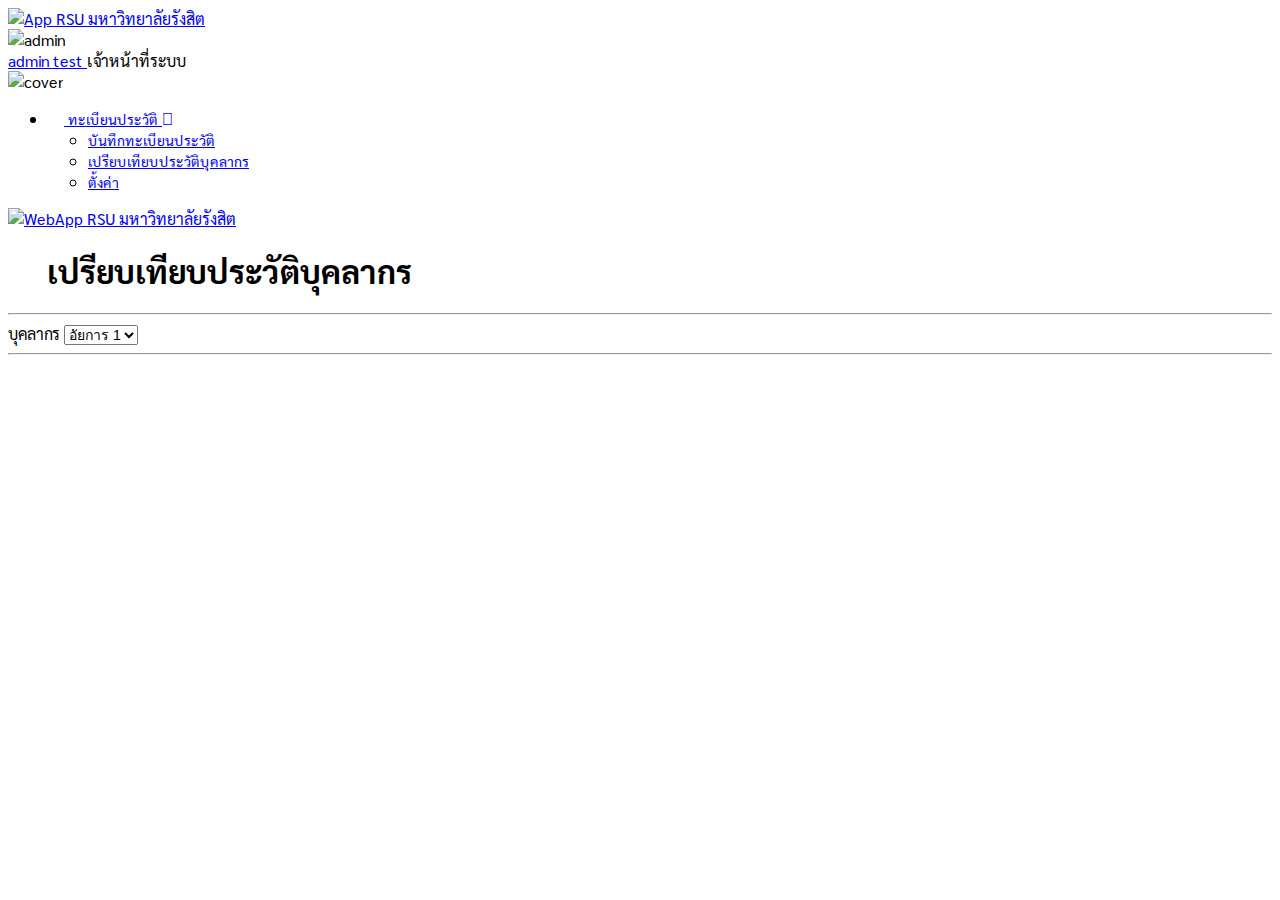
==== commit 8c7b9647: "19:33 07/29/2023" ====
--- a/index.html
+++ b/index.html
@@ -22,6 +22,7 @@
 		<link rel="preconnect" href="https://fonts.googleapis.com">
 		<link rel="preconnect" href="https://fonts.gstatic.com" crossorigin>
 		<link href="https://fonts.googleapis.com/css?family=Sarabun" rel="stylesheet"/>   
+		<link href="assets/css/style.css" rel="stylesheet" type="text/css" />      
 		<style>
 			body{  
 				font-family: Sarabun;   
@@ -34,7 +35,7 @@
 				display: block;
 			} 
 			.nav-link-text{
-				font-size: 16px;
+				font-size: 14px;
 			}
 			.form-control{
 				font-size: 14px;
@@ -66,81 +67,20 @@
                                 </div>
                                 <img src="https://demo.aesystem.co.th/rsu_inter2/assets/img/card-backgrounds/cover-1-lg.png" class="cover" alt="cover">
                             </div>
-                            <ul id="js-nav-menu" class="nav-menu js-nav-built">      
-                                <li>
-                                    <a href="#">
-										<i class="far fa-user-graduate"></i>
-										<span class="nav-link-text">นักศึกษา</span>
-										<b class="collapse-sign">
-											<em class="fal fa-angle-up"></em>
-										</b>
-									</a>
-                                    <ul>
-                                        <li><a href="#" ><span class="nav-link-text">นักศึกษา Fulltime</span></a></li>
-                                        <li><a href="#" ><span class="nav-link-text">นักศึกษาแลกเปลี่ยน Outbound</span></a></li>
-                                        <li><a href="#" ><span class="nav-link-text">นักศึกษา Exchange</span></a></li> 
-                                    </ul>
-                                </li>      
+                            <ul id="js-nav-menu" class="nav-menu js-nav-built">       
                                 <li class="active">
                                     <a href="#">
 										<i class="far fa-users"></i>
-										<span class="nav-link-text">Agency</span>
+										<span class="nav-link-text">ทะเบียนประวัติ</span>
 										<b class="collapse-sign">
 											<em class="fal fa-angle-up"></em></b>
 										</a>
                                     <ul>
-                                        <li><a href="#" ><span class="nav-link-text">Agency List</span></a></li> 
-                                        <li class="active"><a href="#" ><span class="nav-link-text">Agency Performents</span></a></li> 
-                                        <li><a href="#" ><span class="nav-link-text">Agency Report</span></a></li>
-                                        <li><a href="#" ><span class="nav-link-text">Agency Payment</span></a></li> 
+                                        <li><a href="#" ><span class="nav-link-text">บันทึกทะเบียนประวัติ</span></a></li> 
+                                        <li class="active"><a href="#" ><span class="nav-link-text">เปรียบเทียบประวัติบุคลากร</span></a></li> 
+                                        <li><a href="#" ><span class="nav-link-text">ตั้งค่า</span></a></li> 
                                     </ul>
-                                </li>  
-                                <li>
-                                    <a href="#">
-										<i class="far fa-clinic-medical"></i>
-										<span class="nav-link-text">Insurance management</span>
-										<b class="collapse-sign">
-											<em class="fal fa-angle-up"></em>
-										</b>
-									</a>
-                                    <ul>
-                                        <li><a href="#" ><span class="nav-link-text">Import data </span></a></li>
-                                        <li><a href="#" ><span class="nav-link-text">Manage Insurance Policy number </span></a></li> 
-                                    </ul>
-                                </li>  
-                                <li>
-                                    <a href="#">
-										<i class="fal fa-file-alt"></i>
-										<span class="nav-link-text">การต่ออายุเอกสารนักศึกษา</span>
-										<b class="collapse-sign">
-											<em class="fal fa-angle-up"></em>
-										</b>
-									</a>
-                                    <ul>
-                                        <li><a href="#" ><span class="nav-link-text">Confirm Appointment </span></a></li>
-                                        <li><a href="#" ><span class="nav-link-text">Send Email To Student</span></a></li> 
-                                    </ul>
-                                </li> 
-                                <li>
-                                    <a href="#">
-										<i class="fal fa-cog"></i>
-										<span class="nav-link-text">กลุ่มเมนูตั้งค่า</span>
-										<b class="collapse-sign">
-											<em class="fal fa-angle-up"></em>
-										</b>
-									</a>
-                                    <ul>
-                                        <li><a href="#" ><span class="nav-link-text">Ranking Score and match study plan </span></a></li>
-                                        <li><a href="#" ><span class="nav-link-text">Hint message</span></a></li> 
-                                        <li><a href="#" ><span class="nav-link-text">Setting Pop up message at Support </span></a></li> 
-                                        <li><a href="#" ><span class="nav-link-text">Setup Tuition Fee </span></a></li> 
-                                        <li><a href="#" ><span class="nav-link-text">Setup Deposit </span></a></li> 
-                                        <li><a href="#" ><span class="nav-link-text">Setup Faculty </span></a></li> 
-                                        <li><a href="#" ><span class="nav-link-text">Deposit Package </span></a></li> 
-                                        <li><a href="#" ><span class="nav-link-text">Setting Proforma invoice </span></a></li> 
-                                        <li><a href="#" ><span class="nav-link-text">ผู้ใช้งาน</span></a></li>  
-                                    </ul>
-                                </li>  
+                                </li>    
 
 								
                             </ul>
@@ -177,309 +117,333 @@
 						<div class="container-fluid p-5"  >
 							<div class="row">
 								<div class="col-lg-12">
-									<h1> <i class="far fa-file-alt"></i> Agency Performents</h1>
-									<hr class="border-bottom">
-
+									<h1> <i class="far fa-users"></i> เปรียบเทียบประวัติบุคลากร</h1>
+									<hr class="border-bottom"> 
 									<form>
 										<div class="form-group row mb-0"> 
-											<div class="col">
-												<label for="">ปีการศึกษา</label>
-												<select name="" id="" class="form-control">
-													<option value="">ทั้งหมด</option>
-													<option value="">2566</option>
-													<option value="">2565</option>
-													<option value="">2564</option>
-													<option value="">2564</option>
-												</select>
-											</div>
-											<div class="col">
-												<label for="">ภาคการศึกษา</label>
-												<select name="" id="" class="form-control">
-													<option value="">ทั้งหมด</option>
-													<option value="">1</option>
-													<option value="">2</option>
-													<option value="">3</option>
-													<option value="">Summer</option>
-												</select>
-											</div>
-											<div class="col">
-												<label for="">คณะ</label>
-												<select name="" id="" class="form-control">
-													<option value="">ทั้งหมด</option>
-													<option value="">คณะวิทยาศาสตร์</option>
-													<option value="">คณะวิทยาศาสตร์</option>
-													<option value="">คณะวิทยาศาสตร์</option>
-													<option value="">คณะวิทยาศาสตร์</option>
-												</select>
-											</div>
-											<div class="col">
-												<label for="">วันที่</label>
-												<input type="text" class="form-control" placeholder="ตั้งแต่วันที่">
-											</div>
-											<div class="col">
-												<label for="">ถึง</label>
-												<input type="text" class="form-control" placeholder="ถึงวันที่">
-											</div>
-											<div class="col">
-												<label for="">รหัส/ชื่อนามสกุล</label>
-												<input type="text" class="form-control" placeholder="รหัส/ชื่อนามสกุล">
-											</div>
-											<div class="col">
-												<label for="">สถานะ</label>
-												<select name="" id="" class="form-control">
-													<option value="">ทั้งหมด</option>
-													<option value="">จ่ายเงินแล้ว</option>
-													<option value="">รอจ่ายเงิน</option> 
-												</select>
-											</div>
-											<div class="col pt-2">   
-												<br> 
-												<button class="btn btn-primary btn-sm  mr-1"  type="button"  >
-													<i class="far fa-search"></i>  
-												</button>    
-											</div>  
-										</div>
-										<div class="form-group row">  
-											<div class="col  ">   
-												<br> 
-												<button class="btn btn-outline-danger btn-sm mr-1"  type="button" title="Generate PDF">
-													<i class="far fa-file-pdf"></i> <span>Report PDF</span>
-												</button>   
-												<button class="btn btn-outline-success btn-sm mr-1"  type="button" title="Generate PDF">
-													<i class="far fa-file-excel"></i> <span>Report Excel</span>
-												</button>   
-												<button class="btn btn-outline-info btn-sm mr-1"  type="button" title="Generate PDF">
-													<i class="far fa-print"></i> <span>Print</span>
-												</button>  
-												<a href="#" class="btn btn-info btn-sm mr-1" data-toggle="modal" data-target="#myModal"><i class="far fa-file-import"></i> นำเข้า Payment</a>
-											</div>  
-										</div>
-									</form>
-		
-									<hr class="border-bottom">
-									
-			 
+											<div class="col-lg-2">
+												<label for="">บุคลากร </label>
+												<select name="" id="select1" class="form-control"> 
+													<option value="1">อัยการ 1</option>
+													<option value="2">อัยการ 2</option>
+													<option value="3">อัยการ 3</option>
+													<option value="4">อัยการ 4</option>
+													<option value="5">อัยการ 5</option> 
+													<option value="6">อัยการ 6</option> 
+												</select> 
+											</div> 
+										</div> 
+									</form> 
+									<hr class="border-bottom"> 
 								</div>
 							</div>
 							<div class="row">
-								<div class="col-12">
-									
-									<div class="table-responsive">
-										<table class="table table-bordered" style="background-color: #fff;">
-											<thead>
-												<tr>
-													<th class="bg-danger text-white">#</th>
-													<th class="bg-danger text-white">รหัสนักศึกษา</th>
-													<th class="bg-danger text-white">ชื่อ-สกุล นักศึกษา</th>
-													<th class="bg-danger text-white text-center">วันที่สมัคร</th>
-													<th class="bg-danger text-white">เลขที่ผู้สม้คร</th>
-													<th class="bg-danger text-white">คณะ</th>
-													<th class="bg-danger text-white">ปีการศึกษา</th>
-													<th class="bg-danger text-white">ภาคการศึกษา</th>
-													<th class="bg-danger text-white">ชื่อ Agency </th>
-													<th class="bg-danger text-white">คอมมิชชั่น</th>
-													<th class="bg-danger text-white text-center">วันที่จ่าย</th>
-													<th class="bg-danger text-white text-center">Payment Status</th> 
-													<th class="bg-danger text-white text-center">
-														<i class="fal fa-file-alt"></i>
-													</th> 
-												</tr>
-											</thead>
-											<tbody>
-												<tr>
-													<td>1</td>
-													<td>64039398012</td>
-													<td>สมใจ มาดี</td>
-													<td class="text-center">20/01/2566</td>
-													<td>00008271</td>
-													<td>วิทยาศาสตร์</td>
-													<td>2566</td>
-													<td>1</td>
-													<td>เอกชัย วงศ์ศรี</td>
-													<td>10,000.00</td>
-													<td class="text-center">20/01/2566</td>
-													<td class="text-success text-center">จ่ายเงินแล้ว</td>
-													<td class="text-center">
-														<a href="#" class="btn btn-info btn-sm ">
-															<i class="fal fa-file-alt"></i>
-														</a>
-													</td> 
-												</tr> 
-												<tr>
-													<td>2</td>
-													<td>64039398012</td>
-													<td>สมใจ มาดี</td>
-													<td class="text-center">20/01/2566</td>
-													<td>00008271</td>
-													<td>วิทยาศาสตร์</td>
-													<td>2566</td>
-													<td>1</td>
-													<td>เอกชัย วงศ์ศรี</td>
-													<td>10,000.00</td>
-													<td class="text-center">20/01/2566</td>
-													<td class="text-success text-center">จ่ายเงินแล้ว</td>
-													<td class="text-center">
-														<a href="#" class="btn btn-info btn-sm ">
-															<i class="fal fa-file-alt"></i>
-														</a>
-													</td> 
-												</tr> 
-												<tr>
-													<td>3</td>
-													<td>64039398012</td>
-													<td>สมใจ มาดี</td>
-													<td class="text-center">20/01/2566</td>
-													<td>00008271</td>
-													<td>วิทยาศาสตร์</td>
-													<td>2566</td>
-													<td>1</td>
-													<td>เอกชัย วงศ์ศรี</td>
-													<td>10,000.00</td>
-													<td class="text-center">20/01/2566</td>
-													<td class="text-danger text-center">รอจ่ายเงิน</td>
-													<td class="text-center">
-														<a href="#" class="btn btn-info btn-sm ">
-															<i class="fal fa-file-alt"></i>
-														</a>
-													</td> 
-												</tr> 
-												<tr>
-													<td>4</td>
-													<td>64039398012</td>
-													<td>สมใจ มาดี</td>
-													<td class="text-center">20/01/2566</td>
-													<td>00008271</td>
-													<td>วิทยาศาสตร์</td>
-													<td>2566</td>
-													<td>1</td>
-													<td>เอกชัย วงศ์ศรี</td>
-													<td>10,000.00</td>
-													<td class="text-center">20/01/2566</td>
-													<td class="text-danger text-center">รอจ่ายเงิน</td>
-													<td class="text-center">
-														<a href="#" class="btn btn-info btn-sm ">
-															<i class="fal fa-file-alt"></i>
-														</a>
-													</td> 
-												</tr> 
-												<tr>
-													<td>5</td>
-													<td>64039398012</td>
-													<td>สมใจ มาดี</td>
-													<td class="text-center">20/01/2566</td>
-													<td>00008271</td>
-													<td>วิทยาศาสตร์</td>
-													<td>2566</td>
-													<td>1</td>
-													<td>เอกชัย วงศ์ศรี</td>
-													<td>10,000.00</td>
-													<td class="text-center">20/01/2566</td>
-													<td class="text-success text-center">จ่ายเงินแล้ว</td>
-													<td class="text-center">
-														<a href="#" class="btn btn-info btn-sm ">
-															<i class="fal fa-file-alt"></i>
-														</a>
-													</td> 
-												</tr> 
-												<tr>
-													<td>6</td>
-													<td>64039398012</td>
-													<td>สมใจ มาดี</td>
-													<td class="text-center">20/01/2566</td>
-													<td>00008271</td>
-													<td>วิทยาศาสตร์</td>
-													<td>2566</td>
-													<td>1</td>
-													<td>เอกชัย วงศ์ศรี</td>
-													<td>10,000.00</td>
-													<td class="text-center">20/01/2566</td>
-													<td class="text-success text-center">จ่ายเงินแล้ว</td>
-													<td class="text-center">
-														<a href="#" class="btn btn-info btn-sm ">
-															<i class="fal fa-file-alt"></i>
-														</a>
-													</td> 
-												</tr> 
-												<tr>
-													<td>7</td>
-													<td>64039398012</td>
-													<td>สมใจ มาดี</td>
-													<td class="text-center">20/01/2566</td>
-													<td>00008271</td>
-													<td>วิทยาศาสตร์</td>
-													<td>2566</td>
-													<td>1</td>
-													<td>เอกชัย วงศ์ศรี</td>
-													<td>10,000.00</td>
-													<td class="text-center">20/01/2566</td>
-													<td class="text-success text-center">จ่ายเงินแล้ว</td>
-													<td class="text-center">
-														<a href="#" class="btn btn-info btn-sm ">
-															<i class="fal fa-file-alt"></i>
-														</a>
-													</td> 
-												</tr> 
-												<tr>
-													<td>8</td>
-													<td>64039398012</td>
-													<td>สมใจ มาดี</td>
-													<td class="text-center">20/01/2566</td>
-													<td>00008271</td>
-													<td>วิทยาศาสตร์</td>
-													<td>2566</td>
-													<td>1</td>
-													<td>เอกชัย วงศ์ศรี</td>
-													<td>10,000.00</td>
-													<td class="text-center">20/01/2566</td>
-													<td class="text-success text-center">จ่ายเงินแล้ว</td>
-													<td class="text-center">
-														<a href="#" class="btn btn-info btn-sm ">
-															<i class="fal fa-file-alt"></i>
-														</a>
-													</td> 
-												</tr> 
-												<tr>
-													<td>9</td>
-													<td>64039398012</td>
-													<td>สมใจ มาดี</td>
-													<td class="text-center">20/01/2566</td>
-													<td>00008271</td>
-													<td>วิทยาศาสตร์</td>
-													<td>2566</td>
-													<td>1</td>
-													<td>เอกชัย วงศ์ศรี</td>
-													<td>10,000.00</td>
-													<td class="text-center">20/01/2566</td>
-													<td class="text-success text-center">จ่ายเงินแล้ว</td>
-													<td class="text-center">
-														<a href="#" class="btn btn-info btn-sm ">
-															<i class="fal fa-file-alt"></i>
-														</a>
-													</td> 
-												</tr> 
-												<tr>
-													<td>10</td>
-													<td>64039398012</td>
-													<td>สมใจ มาดี</td>
-													<td class="text-center">20/01/2566</td>
-													<td>00008271</td>
-													<td>วิทยาศาสตร์</td>
-													<td>2566</td>
-													<td>1</td>
-													<td>เอกชัย วงศ์ศรี</td>
-													<td>10,000.00</td>
-													<td class="text-center">20/01/2566</td>
-													<td class="text-success text-center">จ่ายเงินแล้ว</td>
-													<td class="text-center">
-														<a href="#" class="btn btn-info btn-sm ">
-															<i class="fal fa-file-alt"></i>
-														</a>
-													</td> 
-												</tr> 
-											</tbody>
-										</table>
+								<div class="col-lg-2"> 
+									<div class="list-name list-name1" style="display: none;">
+										<h4></h4><b>รายชื่อบุคลากร</b></h4>
+										<br>
+										<small>(เลือกได้สูงสุด 6 คน)</small>
+										<br><br>
+										<div class="custom-control custom-checkbox my-1 mr-sm-2">
+											<input type="checkbox" class="custom-control-input" id="name1">
+											<label class="custom-control-label" for="name1">กรรณณิกา ผลเจริญ	
+											</label>
+										</div>
+										<div class="custom-control custom-checkbox my-1 mr-sm-2">
+											<input type="checkbox" class="custom-control-input" id="name2">
+											<label class="custom-control-label" for="name2">คำนวณ วิสุทธิพิเนตร	
+											</label>
+										</div>
+										<div class="custom-control custom-checkbox my-1 mr-sm-2">
+											<input type="checkbox" class="custom-control-input" id="name3">
+											<label class="custom-control-label" for="name3">เชาว์ เต็มรักษ์	</label>
+										</div>
+										<div class="custom-control custom-checkbox my-1 mr-sm-2">
+											<input type="checkbox" class="custom-control-input" id="name4">
+											<label class="custom-control-label" for="name4">ทองใหม่ ทองสุก	
+											</label>
+										</div>
+										<div class="custom-control custom-checkbox my-1 mr-sm-2">
+											<input type="checkbox" class="custom-control-input" id="name5">
+											<label class="custom-control-label" for="name5">ปวิชยงค์ ทรงเหลี่ยม	</label>
+										</div>
+										<div class="custom-control custom-checkbox my-1 mr-sm-2">
+											<input type="checkbox" class="custom-control-input" id="name6">
+											<label class="custom-control-label" for="name6">วิมลวัลย์ วโรฬาร	
+											</label>
+										</div>
+										<div class="custom-control custom-checkbox my-1 mr-sm-2">
+											<input type="checkbox" class="custom-control-input" id="name7">
+											<label class="custom-control-label" for="name7">สุทิศา สุทิศา 	</label>
+										</div>
+										<div class="custom-control custom-checkbox my-1 mr-sm-2">
+											<input type="checkbox" class="custom-control-input" id="name8">
+											<label class="custom-control-label" for="name8">อดิศร ศรีสุธรรม</label>
+										</div>
+										<div class="custom-control custom-checkbox my-1 mr-sm-2">
+											<input type="checkbox" class="custom-control-input" id="name9">
+											<label class="custom-control-label" for="name9">อุมาพร แก้วสุข	
+											</label>
+										</div> 
 									</div>
-		
+									<div class="list-name list-name2" style="display: none;">
+										<h4></h4><b>รายชื่อบุคลากร</b></h4>
+										<br>
+										<small>(เลือกได้สูงสุด 6 คน)</small>
+										<br><br>
+										<div class="custom-control custom-checkbox my-1 mr-sm-2">
+											<input type="checkbox" class="custom-control-input" id="name21">
+											<label class="custom-control-label" for="name21">กรรณณิกา ผลเจริญ	
+											</label>
+										</div>
+										<div class="custom-control custom-checkbox my-1 mr-sm-2">
+											<input type="checkbox" class="custom-control-input" id="name22">
+											<label class="custom-control-label" for="name22">คำนวณ วิสุทธิพิเนตร	
+											</label>
+										</div>
+										<div class="custom-control custom-checkbox my-1 mr-sm-2">
+											<input type="checkbox" class="custom-control-input" id="name23">
+											<label class="custom-control-label" for="name23">เชาว์ เต็มรักษ์	</label>
+										</div>
+										<div class="custom-control custom-checkbox my-1 mr-sm-2">
+											<input type="checkbox" class="custom-control-input" id="name24">
+											<label class="custom-control-label" for="name24">ทองใหม่ ทองสุก	
+											</label>
+										</div>
+										<div class="custom-control custom-checkbox my-1 mr-sm-2">
+											<input type="checkbox" class="custom-control-input" id="name25">
+											<label class="custom-control-label" for="name25">ปวิชยงค์ ทรงเหลี่ยม	</label>
+										</div>
+										<div class="custom-control custom-checkbox my-1 mr-sm-2">
+											<input type="checkbox" class="custom-control-input" id="name26">
+											<label class="custom-control-label" for="name26">วิมลวัลย์ วโรฬาร	
+											</label>
+										</div> 
+									</div> 
+								</div>
+								<div class="col-lg-10">
+									<div class="row">
+										<div class="col name1" style="display: none;">
+											<div class="profile-box" >
+												<h4><b>สุทิศา ปลื้มปิติวิริยะเวช </b></h4>
+												<img src="assets/images/1688027146387.jpg" alt="images" class="img">
+												<h6>
+													<b>ตำแหน่งงาน :</b> อาจารย์ประจำ
+												</h6>
+												<h6>
+													<b>สาขาวิชา  :</b>  กายวิภาคศาสตร์ (Anatomy)
+												</h6>
+												<h6>
+													<b>รหัสบุคลากร :</b> 4707068
+												</h6>
+												<h6>
+													<b>วันที่เริ่มปฏิบัติงาน :</b> 28/06/2566
+												</h6> 
+												<h5> <b>ประวัติการศึกษา</b> </h5>  
+												<h6 class="pl-2"><b>ปริญญาตรี</b></h6>
+												<ul>
+													<li>มหาวิทยาลัยมหิดล คณะ : วิทยาศาสตรบัณฑิต (วท.บ.) สาขา : กายภาพบำบัด</li> 
+												</ul>
+												<h6 class="pl-2"><b>ปริญญาโท </b></h6>
+												<ul>
+													<li>มหาวิทยาลัยมหิดล คณะ : วิทยาศาสตรบัณฑิต (วท.บ.) สาขา : กายภาพบำบัด</li> 
+												</ul>
+												<h6 class="pl-2"><b>ปริญญาเอก 	</b></h6>
+												<ul>
+													<li>มหาวิทยาลัยมหิดล คณะ : วิทยาศาสตรบัณฑิต (วท.บ.) สาขา : กายภาพบำบัด</li> 
+												</ul>
+												<h5> <b>ประวัติโทษทางวินัย </b> </h5>  
+												<ol>
+													<li>Lorem ipsum dolor sit amet consectetur adipisicing elit. Vitae voluptatibus odit </li> 
+													<li>Lorem ipsum dolor sit amet consectetur adipisicing elit. Vitae voluptatibus odit </li>  
+												</ol> 
+												<div class="row">
+													<div class="col">
+														<button class="btn btn-x btn-block active">เลือก</button>
+													</div>
+													<div class="col">
+														<button class="btn btn-x btn-block">ยกเลิก</button>
+													</div>
+												</div>
+											</div>
+										</div> 
+										<div class="col name2" style="display: none;">
+											<div class="profile-box">
+												<h4><b>สุทิศา ปลื้มปิติวิริยะเวช </b></h4>
+												<img src="assets/images/1688027146387.jpg" alt="images" class="img">
+												<h6>
+													<b>ตำแหน่งงาน :</b> อาจารย์ประจำ
+												</h6>
+												<h6>
+													<b>สาขาวิชา  :</b>  กายวิภาคศาสตร์ (Anatomy)
+												</h6>
+												<h6>
+													<b>รหัสบุคลากร :</b> 4707068
+												</h6>
+												<h6>
+													<b>วันที่เริ่มปฏิบัติงาน :</b> 28/06/2566
+												</h6> 
+												<h5> <b>ประวัติการศึกษา</b> </h5>  
+												<h6 class="pl-2"><b>ปริญญาตรี</b></h6>
+												<ul>
+													<li>มหาวิทยาลัยมหิดล คณะ : วิทยาศาสตรบัณฑิต (วท.บ.) สาขา : กายภาพบำบัด</li> 
+												</ul>
+												<h6 class="pl-2"><b>ปริญญาโท </b></h6>
+												<ul>
+													<li>มหาวิทยาลัยมหิดล คณะ : วิทยาศาสตรบัณฑิต (วท.บ.) สาขา : กายภาพบำบัด</li> 
+												</ul>
+												<h6 class="pl-2"><b>ปริญญาเอก 	</b></h6>
+												<ul>
+													<li>มหาวิทยาลัยมหิดล คณะ : วิทยาศาสตรบัณฑิต (วท.บ.) สาขา : กายภาพบำบัด</li> 
+												</ul>
+												<h5> <b>ประวัติโทษทางวินัย </b> </h5>  
+												<ol>
+													<li>Lorem ipsum dolor sit amet consectetur adipisicing elit. Vitae voluptatibus odit </li> 
+													<li>Lorem ipsum dolor sit amet consectetur adipisicing elit. Vitae voluptatibus odit </li>  
+												</ol> 
+												<div class="row">
+													<div class="col">
+														<button class="btn btn-x btn-block active">เลือก</button>
+													</div>
+													<div class="col">
+														<button class="btn btn-x btn-block">ยกเลิก</button>
+													</div>
+												</div>
+											</div>
+										</div> 
+										<div class="col name3" style="display: none;">
+											<div class="profile-box">
+												<h4><b>สุทิศา ปลื้มปิติวิริยะเวช </b></h4>
+												<img src="assets/images/1688027146387.jpg" alt="images" class="img">
+												<h6>
+													<b>ตำแหน่งงาน :</b> อาจารย์ประจำ
+												</h6>
+												<h6>
+													<b>สาขาวิชา  :</b>  กายวิภาคศาสตร์ (Anatomy)
+												</h6>
+												<h6>
+													<b>รหัสบุคลากร :</b> 4707068
+												</h6>
+												<h6>
+													<b>วันที่เริ่มปฏิบัติงาน :</b> 28/06/2566
+												</h6> 
+												<h5> <b>ประวัติการศึกษา</b> </h5>  
+												<h6 class="pl-2"><b>ปริญญาตรี</b></h6>
+												<ul>
+													<li>มหาวิทยาลัยมหิดล คณะ : วิทยาศาสตรบัณฑิต (วท.บ.) สาขา : กายภาพบำบัด</li> 
+												</ul>
+												<h6 class="pl-2"><b>ปริญญาโท </b></h6>
+												<ul>
+													<li>มหาวิทยาลัยมหิดล คณะ : วิทยาศาสตรบัณฑิต (วท.บ.) สาขา : กายภาพบำบัด</li> 
+												</ul>
+												<h6 class="pl-2"><b>ปริญญาเอก 	</b></h6>
+												<ul>
+													<li>มหาวิทยาลัยมหิดล คณะ : วิทยาศาสตรบัณฑิต (วท.บ.) สาขา : กายภาพบำบัด</li> 
+												</ul>
+												<h5> <b>ประวัติโทษทางวินัย </b> </h5>  
+												<ol>
+													<li>Lorem ipsum dolor sit amet consectetur adipisicing elit. Vitae voluptatibus odit </li> 
+													<li>Lorem ipsum dolor sit amet consectetur adipisicing elit. Vitae voluptatibus odit </li>  
+												</ol> 
+												<div class="row">
+													<div class="col">
+														<button class="btn btn-x btn-block active">เลือก</button>
+													</div>
+													<div class="col">
+														<button class="btn btn-x btn-block">ยกเลิก</button>
+													</div>
+												</div>
+											</div>
+										</div> 
+										<div class="col name4" style="display: none;">
+											<div class="profile-box">
+												<h4><b>สุทิศา ปลื้มปิติวิริยะเวช </b></h4>
+												<img src="assets/images/1688027146387.jpg" alt="images" class="img">
+												<h6>
+													<b>ตำแหน่งงาน :</b> อาจารย์ประจำ
+												</h6>
+												<h6>
+													<b>สาขาวิชา  :</b>  กายวิภาคศาสตร์ (Anatomy)
+												</h6>
+												<h6>
+													<b>รหัสบุคลากร :</b> 4707068
+												</h6>
+												<h6>
+													<b>วันที่เริ่มปฏิบัติงาน :</b> 28/06/2566
+												</h6> 
+												<h5> <b>ประวัติการศึกษา</b> </h5>  
+												<h6 class="pl-2"><b>ปริญญาตรี</b></h6>
+												<ul>
+													<li>มหาวิทยาลัยมหิดล คณะ : วิทยาศาสตรบัณฑิต (วท.บ.) สาขา : กายภาพบำบัด</li> 
+												</ul>
+												<h6 class="pl-2"><b>ปริญญาโท </b></h6>
+												<ul>
+													<li>มหาวิทยาลัยมหิดล คณะ : วิทยาศาสตรบัณฑิต (วท.บ.) สาขา : กายภาพบำบัด</li> 
+												</ul>
+												<h6 class="pl-2"><b>ปริญญาเอก 	</b></h6>
+												<ul>
+													<li>มหาวิทยาลัยมหิดล คณะ : วิทยาศาสตรบัณฑิต (วท.บ.) สาขา : กายภาพบำบัด</li> 
+												</ul>
+												<h5> <b>ประวัติโทษทางวินัย </b> </h5>  
+												<ol>
+													<li>Lorem ipsum dolor sit amet consectetur adipisicing elit. Vitae voluptatibus odit </li> 
+													<li>Lorem ipsum dolor sit amet consectetur adipisicing elit. Vitae voluptatibus odit </li>  
+												</ol> 
+												<div class="row">
+													<div class="col">
+														<button class="btn btn-x btn-block active">เลือก</button>
+													</div>
+													<div class="col">
+														<button class="btn btn-x btn-block">ยกเลิก</button>
+													</div>
+												</div>
+											</div>
+										</div> 
+										<div class="col name5" style="display: none;">
+											<div class="profile-box">
+												<h4><b>สุทิศา ปลื้มปิติวิริยะเวช </b></h4>
+												<img src="assets/images/1688027146387.jpg" alt="images" class="img">
+												<h6>
+													<b>ตำแหน่งงาน :</b> อาจารย์ประจำ
+												</h6>
+												<h6>
+													<b>สาขาวิชา  :</b>  กายวิภาคศาสตร์ (Anatomy)
+												</h6>
+												<h6>
+													<b>รหัสบุคลากร :</b> 4707068
+												</h6>
+												<h6>
+													<b>วันที่เริ่มปฏิบัติงาน :</b> 28/06/2566
+												</h6> 
+												<h5> <b>ประวัติการศึกษา</b> </h5>  
+												<h6 class="pl-2"><b>ปริญญาตรี</b></h6>
+												<ul>
+													<li>มหาวิทยาลัยมหิดล คณะ : วิทยาศาสตรบัณฑิต (วท.บ.) สาขา : กายภาพบำบัด</li> 
+												</ul>
+												<h6 class="pl-2"><b>ปริญญาโท </b></h6>
+												<ul>
+													<li>มหาวิทยาลัยมหิดล คณะ : วิทยาศาสตรบัณฑิต (วท.บ.) สาขา : กายภาพบำบัด</li> 
+												</ul>
+												<h6 class="pl-2"><b>ปริญญาเอก 	</b></h6>
+												<ul>
+													<li>มหาวิทยาลัยมหิดล คณะ : วิทยาศาสตรบัณฑิต (วท.บ.) สาขา : กายภาพบำบัด</li> 
+												</ul>
+												<h5> <b>ประวัติโทษทางวินัย </b> </h5>  
+												<ol>
+													<li>Lorem ipsum dolor sit amet consectetur adipisicing elit. Vitae voluptatibus odit </li> 
+													<li>Lorem ipsum dolor sit amet consectetur adipisicing elit. Vitae voluptatibus odit </li>  
+												</ol> 
+												<div class="row">
+													<div class="col">
+														<button class="btn btn-x btn-block active">เลือก</button>
+													</div>
+													<div class="col">
+														<button class="btn btn-x btn-block">ยกเลิก</button>
+													</div>
+												</div>
+											</div>
+										</div> 
+									</div>
 								</div>
 							</div>
 						</div>
@@ -487,150 +451,7 @@
                 </div>
             </div>
         </div>
- 
-		<div class="modal fade" id="myModal">
-			<div class="modal-dialog modal-dialog-centered modal-xl">
-				<div class="modal-content"> 
-					<div class="modal-header">
-						<h4 class="modal-title"><i class="far fa-file-import"></i>  นำเข้า Payment</h4>
-						<button type="button" class="close" data-dismiss="modal">&times;</button>
-					</div> 
-					<div class="modal-body">
-						<div class="col border p-4">
-							<div class="row">
-								<div class="col">
-									<h4><b>ดาวน์โหลด Template :  </b>
-										<button class="btn btn-outline-success btn-sm mr-1"  type="button" title="Generate PDF">
-											<i class="far fa-file-excel"></i><span> Excel Template</span>
-										</button> 
-									</h4>
-								</div>
-								<div class="col">
-									<h4><b>นำเข้า Payment :  </b>
-										<button class="btn btn-danger btn-sm mr-1 file-import"  type="button" title="Generate PDF">
-											<i class="far fa-file-import"></i> นำเข้า Excel </span>
-										</button> 
-									</h4>
-								</div>
-							</div>
-							<hr>
-							<div class="row table-import" style="display: none;">
-								<div class="col-12"><h5>รายการทั้งหมด <b>11 รายการ</b></h5></div>
-								<div class="col-12"><h5 class="text-success">สำเร็จ <b>11 รายการ</b></h5></div>
-								<div class="col-12"><h5 class="text-danger">ไม่สำเร็จ <b>0 รายการ</b></h5></div> 
-							</div>
-							<table class="table table-bordered table-import" style="display: none;">
-								<thead>
-									<tr>
-										<th class="bg-danger text-white">#</th>
-										<th class="bg-danger text-white">รหัสนักศึกษา</th>
-										<th class="bg-danger text-white">ชื่อผู้สมัคร</th>
-										<th class="bg-danger text-white">เลขที่ผู้สมัคร</th>
-										<th class="bg-danger text-white">จำนวนเงิน</th>
-										<th class="bg-danger text-white">วันที่จ่าย </th>
-									</tr>
-								</thead>
-								<tbody>
-									<tr>
-										<td>1</td>
-										<td>64039398012</td>
-										<td>สมใจ มาดี</td>
-										<td>00008271</td>
-										<td>5,000</td>
-										<td>20/01/2566	</td>
-									</tr>
-									<tr>
-										<td>2</td>
-										<td>64039398012</td>
-										<td>สมใจ มาดี</td>
-										<td>00008271</td>
-										<td>5,000</td>
-										<td>20/01/2566	</td>
-									</tr>
-									<tr>
-										<td>3</td>
-										<td>64039398012</td>
-										<td>สมใจ มาดี</td>
-										<td>00008271</td>
-										<td>5,000</td>
-										<td>20/01/2566	</td>
-									</tr>
-									<tr>
-										<td>4</td>
-										<td>64039398012</td>
-										<td>สมใจ มาดี</td>
-										<td>00008271</td>
-										<td>5,000</td>
-										<td>20/01/2566	</td>
-									</tr>
-									<tr>
-										<td>5</td>
-										<td>64039398012</td>
-										<td>สมใจ มาดี</td>
-										<td>00008271</td>
-										<td>5,000</td>
-										<td>20/01/2566	</td>
-									</tr>
-									<tr>
-										<td>6</td>
-										<td>64039398012</td>
-										<td>สมใจ มาดี</td>
-										<td>00008271</td>
-										<td>5,000</td>
-										<td>20/01/2566	</td>
-									</tr>
-									<tr>
-										<td>7</td>
-										<td>64039398012</td>
-										<td>สมใจ มาดี</td>
-										<td>00008271</td>
-										<td>5,000</td>
-										<td>20/01/2566	</td>
-									</tr>
-									<tr>
-										<td>8</td>
-										<td>64039398012</td>
-										<td>สมใจ มาดี</td>
-										<td>00008271</td>
-										<td>5,000</td>
-										<td>20/01/2566	</td>
-									</tr>
-									<tr>
-										<td>9</td>
-										<td>64039398012</td>
-										<td>สมใจ มาดี</td>
-										<td>00008271</td>
-										<td>5,000</td>
-										<td>20/01/2566	</td>
-									</tr>
-									<tr>
-										<td>10</td>
-										<td>64039398012</td>
-										<td>สมใจ มาดี</td>
-										<td>00008271</td>
-										<td>5,000</td>
-										<td>20/01/2566	</td>
-									</tr>
-									<tr>
-										<td>11</td>
-										<td>64039398012</td>
-										<td>สมใจ มาดี</td>
-										<td>00008271</td>
-										<td>5,000</td>
-										<td>20/01/2566	</td>
-									</tr>
-								</tbody>
-							</table>
-							<div class="col text-center table-import" style="display: none;">
-								<button class="btn btn-primary"> <i class="far fa-check-circle"></i> ยืนยันข้อมูล</button>
-							</div>
-
-						</div>
-					</div> 
-				</div>
-			</div>
-		</div>
-
+  
 
 
         <script src="https://demo.aesystem.co.th/rsu_inter2/assets/js/vendors.bundle.js?v=0.0.06"></script>
@@ -654,6 +475,31 @@
 			$('.file-import').click(function(){       
 				$(".table-import").show("");  
 			}); 
+
+
+			$('#select1').on('change', function() {
+				if(this.value == 1){ 
+					$(".list-name").hide();  
+					$(".list-name1").show();  
+				}
+				else if(this.value == 2){ 
+					$(".list-name").hide();  
+					$(".list-name2").show();  
+				}
+			});
+
+			 
+			$('.custom-control-input').change(function() {
+				if(this.checked) {
+					$("."+this.id).show();  
+				}
+				else{
+					$("."+this.id).hide();   
+				}
+			});
+		
+
+
 		</script>
 
     </body>
--- a/assets/css/style.css
+++ b/assets/css/style.css
@@ -0,0 +1,364 @@
+:root{  
+  --bg-main: #fd3995;   
+  --bg-main2: #72A1B1;   
+  --bg-main3: #95BACA; 
+  --bg-main4: #AEB7B2;
+  --bg-main5: #24C9FF;
+}
+a:hover{
+  text-decoration: none;
+}
+body{  
+  font-family: Sarabun;   
+} 
+.profile-type{  
+  position: relative;
+  min-height: 297mm;
+  background-color: #fff; 
+  display: none; 
+  box-shadow: 0 .5rem 1rem rgba(0,0,0,.15)!important;
+}
+.profile-type.active{   
+  display: block !important;
+}
+.type1:after{ 
+  content: "";
+  position: absolute;
+  width: 100%;
+  height: 200px;
+  left: 0;
+  right: 0;
+  top: 0;
+  background: url(../images/sm-logo.png) , var(--bg-main2);
+  background-position: bottom right;
+  background-repeat: no-repeat;
+  background-size: 50% auto , 100%;
+  z-index: 2;
+}
+.p-box1{
+  padding: 50px; 
+  min-height: 297mm;
+  position: relative;
+  z-index: 4;
+  padding-right: 0px;
+}
+.p-box1 .imgx{
+  height: 400px;
+  width: 100%;
+  object-fit: cover; 
+  margin: 0px auto 30px;
+  display: block; 
+  border-top: 5px solid var(--bg-main);
+} 
+.p-box2{
+  padding: 50px; 
+  padding-left: 0px;
+  min-height: 297mm;
+  position: relative;
+  z-index: 4;
+}
+.type1 h1{
+  color: #fff;
+  font-size: 40px;
+}
+.type1 h3{
+  color: #000;
+  font-size: 20px;
+}
+.type1 h2{
+  color: #fff;
+  font-size: 24px; 
+}
+.type1 .des{
+  margin-top: 50px;
+}
+.type1 .h3x{
+  color: #fff;
+  font-size: 18px;
+  padding: 10px;
+  background-color: var(--bg-main);
+  margin-bottom: 15px; 
+  margin-top: 20px;
+}
+.type1 h4{
+  margin-bottom: 10px;
+  font-size: 18px;
+  font-weight: bold;
+}
+.type1 p{
+  margin-bottom: 10px;
+  font-size: 16px;
+  padding-left: 15px;
+}
+.btn.btn-x{
+  background-color: #fff;
+  border: 1px solid #AEB7B2;
+  border-radius: 0px;
+}
+.btn.btn-x.active{ 
+  background-color: var(--bg-main);
+  border: 1px solid var(--bg-main);
+  color: #fff;
+}
+.type2{
+  padding: 20px;
+  border-top: 6px solid #38598d;
+}
+.type2 .pro{ 
+  background: url(../images/sm-logo.png) , linear-gradient(to right, #7aa7d3, #638dbd, #4d74a8, #395c92, #26447c);
+  background-position:  left -35% bottom;
+  background-repeat: no-repeat;
+  background-size: auto 700px , 100%;
+
+  height: calc(100% - 120px);
+  margin-top: 100px;
+  padding: 20px;
+  height: calc(100% - 120px);
+  margin-top: 100px;
+  padding: 20px;
+  border-radius: 20px;
+  position: relative;
+}
+.type2 .pro .imgx{ 
+  position: relative;
+  max-width: 100%;
+  width: 80%;
+  border-radius: 15px 0 15px;
+  display: block;
+  margin: -90px auto 30px; 
+}
+.type2 .pro h4{ 
+  text-align: center;
+  margin-top: 20px;
+  padding-bottom: 20px;
+  margin-bottom: 20px;
+  font-size: 20px;
+  color: #fff;
+  border-bottom: 2px solid #38598d;
+  font-weight: bold;
+}
+.type2 .pro p{ 
+  color: #fff;
+  margin-bottom: 10px;
+  font-size: 16px;
+  padding-left: 15px;
+}
+.type2 .des{ 
+  padding: 20px;
+}
+.type2 .des h1{ 
+  font-size: 50px;
+  font-weight: bold;
+  color: #3e5695;
+  position: relative;
+  margin-bottom: 30px;
+}
+.type2 .des h1:after{
+  content: ""; 
+  position: absolute;
+  left: 0;
+  bottom: -20px;
+  width: 120px;
+  height: 8px;
+  border-radius: 10px;
+  background-color: #3e5695;
+}
+.type2 .des h3{ 
+  color: #5e6371;
+  font-size: 32px;
+}
+.type2 .des h2{ 
+  color: #050d1f;
+  font-size: 24px;
+}
+.type2 .des h4{ 
+  margin-top: 30px;
+  color: #071429;
+  font-size: 24px;
+  font-weight: bold;
+  position: relative;
+  margin-bottom: 30px;
+}
+.type2 .des h4:after{ 
+  content: ""; 
+  position: absolute;
+  left: 0;
+  bottom: -20px;
+  width: 80px;
+  height: 6px;
+  border-radius: 10px;
+  background-color: #071429;
+}
+.type2 .des h5{ 
+  font-size: 18px;
+  color: #071429;
+}
+.type2 .des p{ 
+  padding-left: 15px;
+  font-size: 16px;
+  margin-bottom: 10px;
+}  
+.type3:after{ 
+  content: "";
+  position: absolute;
+  width: 100%;
+  height: 280px;
+  left: 0;
+  right: 0;
+  top: 50px;
+  background: var(--bg-main5); 
+  z-index: 1;
+}
+.type3 .pro{
+  height: 100%; 
+  background: url(../images/sm-logo.png) , var(--bg-main);
+  background-position:  left -35% bottom 20%;
+  background-repeat: no-repeat;
+  background-size: auto 900px , 100%;
+  min-height: 279mm;
+  margin-left: 50px;
+  position: relative;
+  top: 0;
+  z-index: 2;
+  padding-top: 60px;
+} 
+.type3 .pro .img{ 
+  width: 260px;
+  object-fit: cover;
+  max-width: 100%;
+  height: 260px;
+  margin-left: auto;
+  margin-right: auto; 
+  display: block;
+  border-radius: 100%;
+  border: 8px solid #fff;
+  margin-bottom: 50px;
+}
+.type3 .pro h4{ 
+  margin-top: 20px;
+  color: var(--bg-main);
+  font-size: 18px;
+  padding: 10px 20px;
+  background-color: #fff;
+  border-radius: 0px 20px 20px 0px;
+  width: 60%;
+  margin-bottom: 15px;
+  font-weight: bold;
+}  
+.type3 .pro p{ 
+  color: #fff;
+  margin-bottom: 10px;
+  font-size: 16px;
+  padding-left: 25px;
+} 
+.type3 .des{
+  position: relative; 
+  z-index: 2;
+  margin-top: 90px;
+  padding-bottom: 50px;
+} 
+.type3 .des h1{ 
+  font-size: 50px; 
+  color: #fff;
+  position: relative;
+  margin-bottom: 20px; 
+  background-color: rgba(255, 255, 255, 0.5);
+  padding: 10px 20px 15px;
+} 
+.type3 .des h3{ 
+  color: #5e6371;
+  font-size: 32px;
+  padding-left: 30px;
+}
+.type3 .des h2{ 
+  color: #050d1f;
+  font-size: 24px;
+  padding-left: 30px;
+  margin-bottom: 80px;
+}
+.type3 .des h4{ 
+  color: #000;
+  font-size: 24px;
+  padding-left: 30px;
+}
+.type3 .des ul{  
+  padding-left: 55px;
+  list-style: none;
+  position: relative;
+}
+.type3 .des ul li{  
+  position: relative; 
+}
+.type3 .des ul li:before{  
+  content: "";
+  height: 13px;
+  width: 13px;
+  border-radius: 100%;
+  position: absolute;
+  left: -25px;
+  top: 2px;
+  background-color: black;
+}
+.type3 .des ul li::after{  
+  content: ""; 
+  top: 2px;
+  position: absolute;
+  left: -19px;
+  width: 1px; 
+  background-color: black;
+  height: 110%;
+}
+.type3 .des ul li:last-child::after{   
+  width: 0px; 
+}
+.type3 .des p{ 
+  padding-left: 15px;
+  font-size: 16px;
+  margin-bottom: 10px;
+}  
+.type3 .des h5{ 
+  font-size: 18px;
+  color: #071429;
+}
+.type3 .des p{ 
+  padding-left: 15px;
+  font-size: 16px;
+  margin-bottom: 10px;
+}
+
+
+/* ########################################################################### เปรียบเทียบประวัติบุคลากร */
+
+.list-name{ 
+  height: calc(100vh - 320px);
+  border: 1px solid #5e6371;
+  margin-bottom: 20px;
+  border-radius: 5px;
+  padding: 20px 10px;
+}
+.profile-box{  
+  border: 1px solid #fd3995;
+  margin-bottom: 20px;
+  border-radius: 5px;
+  padding: 15px;
+  box-shadow: 0 .5rem 1rem rgba(0,0,0,.15)!important;
+}
+.profile-box img{  
+  height: 150px;
+  max-width: 100%;
+  display: none;
+  margin: 10px auto; 
+}
+.profile-box ul{  
+  padding-left: 10px;
+  list-style: none;
+}
+.profile-box ul li{  
+  font-size: 13px;
+}
+.profile-box ol{  
+  padding-left: 20px; 
+}
+.profile-box ol li{  
+  font-size: 13px;
+}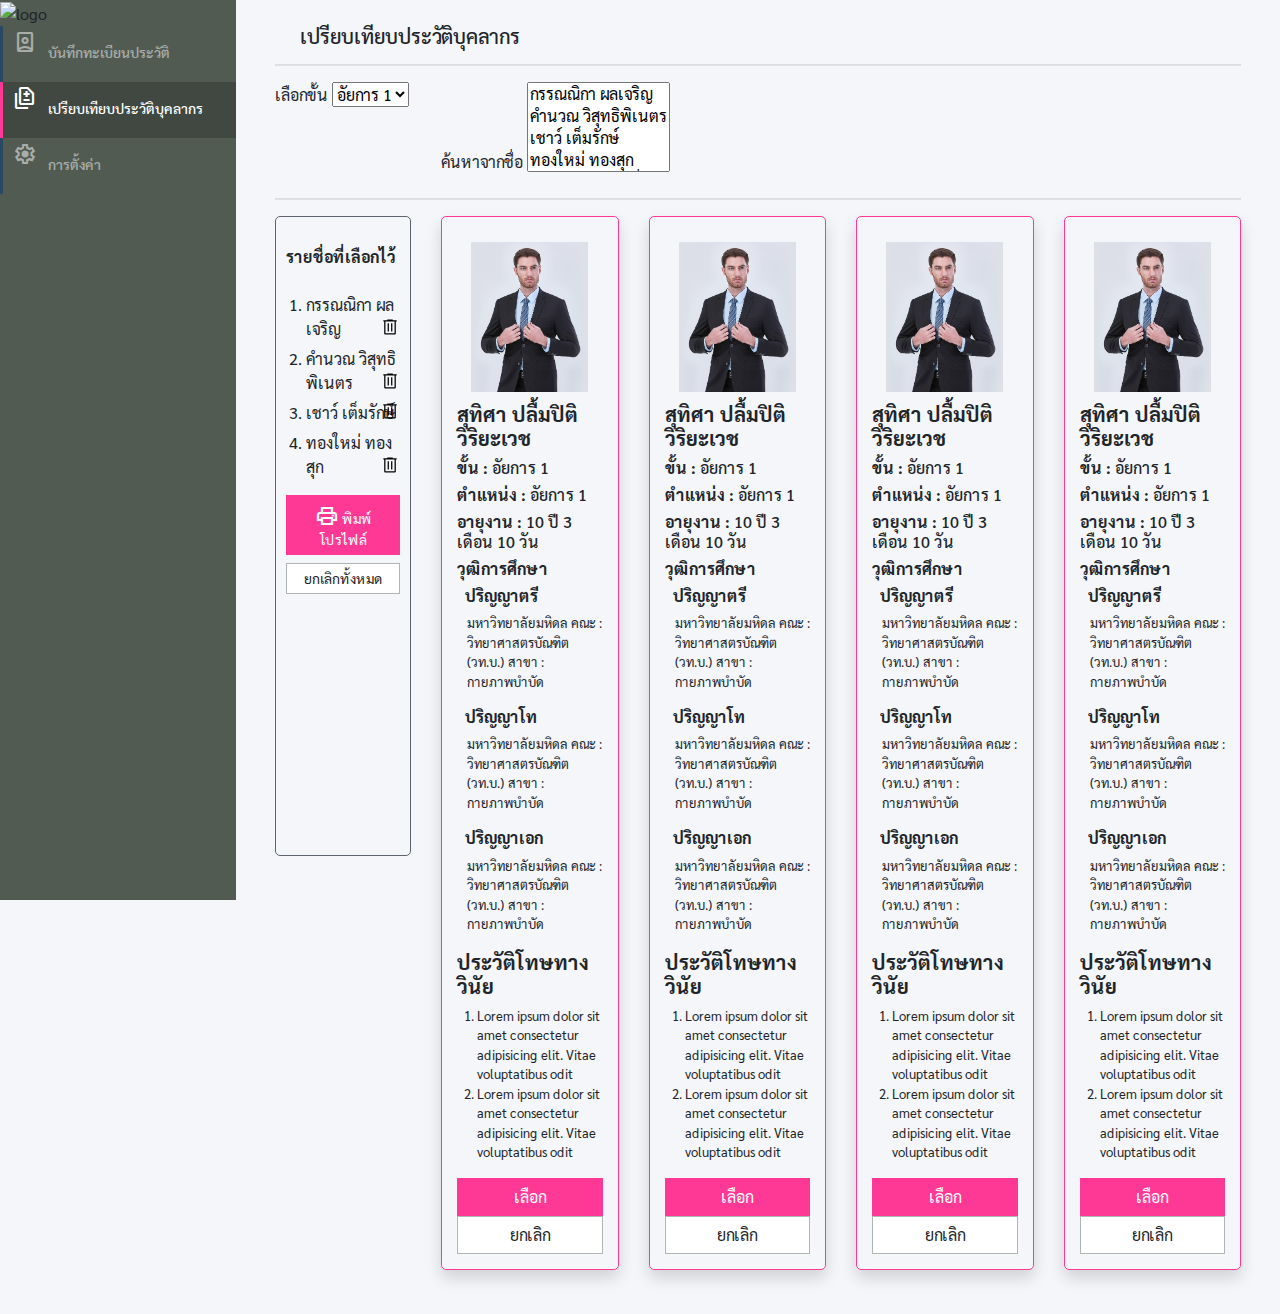
==== commit 49590866: "19:33 07/29/2023" ====
--- a/index.html
+++ b/index.html
@@ -1,504 +1,334 @@
 <!DOCTYPE html>
 <html>
-    <head>
+    <head> 
         <meta charset="utf-8">
-        <title>RSU มหาวิทยาลัยรังสิต</title>
-        <meta name="description" content="Privacy">
-        <meta http-equiv="X-UA-Compatible" content="IE=edge">
-        <meta name="viewport" content="width=device-width, initial-scale=1, shrink-to-fit=no, user-scalable=no, minimal-ui">
-        <meta name="apple-mobile-web-app-capable" content="yes" />
-        <meta name="msapplication-tap-highlight" content="no">
-        <link rel="stylesheet" media="screen, print" href="https://demo.aesystem.co.th/rsu_inter2/assets/css/vendors.bundle.css?v=0.0.06">
-        <link rel="stylesheet" media="screen, print" href="https://demo.aesystem.co.th/rsu_inter2/assets/css/app.bundle.css?v=0.0.06">
-        <link rel="apple-touch-icon" sizes="180x180" href="https://demo.aesystem.co.th/rsu_inter2/assets/img/favicon/apple-touch-icon.png?v=0.0.06">
-        <link rel="icon" type="image/png" sizes="32x32" href="https://demo.aesystem.co.th/rsu_inter2/assets/img/favicon/favicon-32x32.png?v=0.0.06">
-        <link rel="mask-icon" href="https://demo.aesystem.co.th/rsu_inter2/assets/img/favicon/safari-pinned-tab.svg?v=0.0.06" color="#5bbad5">
-        <link id="mytheme" rel="stylesheet" href="https://demo.aesystem.co.th/rsu_inter2/assets/css/themes/cust-theme-7.css?v=0.0.06">
-        <link rel="stylesheet" media="screen, print" href="https://demo.aesystem.co.th/rsu_inter2/assets/css/notifications/sweetalert2/sweetalert2.bundle.css?v=0.0.06">
-        <link rel="stylesheet" media="screen, print" href="https://demo.aesystem.co.th/rsu_inter2/assets/css/notifications/toastr/toastr.css?v=0.0.06"> 
-        <link rel="stylesheet" href="https://demo.aesystem.co.th/rsu_inter2/assets/js/validationEngine/validationEngine.jquery.css?v=0.0.06" type="text/css"/>
-        <link rel="stylesheet" media="screen, print" href="https://demo.aesystem.co.th/rsu_inter2/assets/css/formplugins/dropzone/dropzone.css">
-		<link rel="stylesheet" href="https://pro.fontawesome.com/releases/v5.10.0/css/all.css"/>   
+		<meta http-equiv="X-UA-Compatible" content="IE=edge">
+		<meta name="viewport" content="width=device-width, initial-scale=1">
+		<title>  เปรียบเทียบประวัติบุคลากร
+		</title> 
+		<link rel="stylesheet" href="https://maxcdn.bootstrapcdn.com/bootstrap/4.5.2/css/bootstrap.min.css">  
+		<link rel="stylesheet" href="https://cdnjs.cloudflare.com/ajax/libs/bootstrap-datepicker/1.9.0/css/bootstrap-datepicker.min.css"/>  
+		<link rel="stylesheet" href="https://cdnjs.cloudflare.com/ajax/libs/bootstrap-select/1.13.1/css/bootstrap-select.min.css">  
+		<link href="https://fonts.googleapis.com/icon?family=Material+Icons" rel="stylesheet"> 
 		<link rel="preconnect" href="https://fonts.googleapis.com">
-		<link rel="preconnect" href="https://fonts.gstatic.com" crossorigin>
+		<link rel="preconnect" href="https://fonts.gstatic.com" crossorigin>  
+		<link rel="stylesheet" href="https://fonts.googleapis.com/css2?family=Material+Symbols+Outlined:opsz,wght,FILL,GRAD@20..48,100..700,0..1,-50..200" /> 
+		<link rel="stylesheet" href="https://fonts.googleapis.com/css2?family=Material+Symbols+Rounded:opsz,wght,FILL,GRAD@48,400,0,0" />
+
+		<link rel="stylesheet" href="https://pro.fontawesome.com/releases/v5.10.0/css/all.css"/>    
 		<link href="https://fonts.googleapis.com/css?family=Sarabun" rel="stylesheet"/>   
 		<link href="assets/css/style.css" rel="stylesheet" type="text/css" />      
-		<style>
-			body{  
-				font-family: Sarabun;   
-				font-size: 16px;
-			} 
-			.js-nav-built li ul{  
-				display: none;
-			} 
-			.js-nav-built li.active ul{  
-				display: block;
-			} 
-			.nav-link-text{
-				font-size: 14px;
-			}
-			.form-control{
-				font-size: 14px;
-			}
-		</style>
+		 
+ 
     </head>
     <body>
-        <div class="page-wrapper">
-            <div class="page-inner">
-                <aside class="page-sidebar">
-                    <div class="page-logo p-0"  >
-                        <a href="https://demo.aesystem.co.th/rsu_inter2" class="page-logo-link press-scale-down d-flex align-items-center position-relative">
-                        <img src="https://demo.aesystem.co.th/rsu_inter2/assets/img/logo.png" alt="App" aria-roledescription="logo">
-                        <span class="page-logo-text mr-1">RSU มหาวิทยาลัยรังสิต</span>
-                        <span class="position-absolute text-white opacity-50 small pos-top pos-right mr-2 mt-n2"></span>
-                        </a>
-                    </div>
-                    <div class="slimScrollDiv" style="position: relative; overflow: hidden; width: auto; height: 100%;">
-                        <nav id="js-primary-nav" class="primary-nav js-list-filter" role="navigation" style="overflow: hidden; width: auto; height: 100%;">
-                            <div class="info-card">
-                                <img src="https://demo.aesystem.co.th/rsu_inter2/assets/img/demo/avatars/avatar-m.png" class="profile-image rounded-circle" alt="admin">
-                                <div class="info-card-text">
-                                    <a href="#" class="d-flex align-items-center text-white">
-                                    <span class="text-truncate text-truncate-sm d-inline-block">
-                                    admin test
-                                    </span>
-                                    </a>
-                                    <span class="fs-lg  d-inline-block text-truncate text-truncate-sm"> เจ้าหน้าที่ระบบ </span>
-                                </div>
-                                <img src="https://demo.aesystem.co.th/rsu_inter2/assets/img/card-backgrounds/cover-1-lg.png" class="cover" alt="cover">
-                            </div>
-                            <ul id="js-nav-menu" class="nav-menu js-nav-built">       
-                                <li class="active">
-                                    <a href="#">
-										<i class="far fa-users"></i>
-										<span class="nav-link-text">ทะเบียนประวัติ</span>
-										<b class="collapse-sign">
-											<em class="fal fa-angle-up"></em></b>
-										</a>
-                                    <ul>
-                                        <li><a href="#" ><span class="nav-link-text">บันทึกทะเบียนประวัติ</span></a></li> 
-                                        <li class="active"><a href="#" ><span class="nav-link-text">เปรียบเทียบประวัติบุคลากร</span></a></li> 
-                                        <li><a href="#" ><span class="nav-link-text">ตั้งค่า</span></a></li> 
-                                    </ul>
-                                </li>    
-
-								
-                            </ul>
-                            <div class="filter-message js-filter-message bg-success-600"></div>
-                        </nav>
-                        <div class="slimScrollBar" style="background: rgb(255, 255, 255); width: 4px; position: absolute; top: 0px; opacity: 0.4; display: block; border-radius: 7px; z-index: 99; right: 4px; height: 53.5124px;"></div>
-                        <div class="slimScrollRail" style="width: 4px; height: 100%; position: absolute; top: 0px; display: none; border-radius: 7px; background: rgb(51, 51, 51); opacity: 0.4; z-index: 90; right: 4px;"></div>
-                    </div>
-                </aside>
-                <div class="page-content-wrapper">
-                    <header class="page-header" role="banner">
-                        <div class="page-logo">
-                            <a href="https://demo.aesystem.co.th/rsu_inter2" class="page-logo-link press-scale-down d-flex align-items-center position-relative">
-                            <img src="https://demo.aesystem.co.th/rsu_inter2/assets/img/rj_logo.png" alt="WebApp" aria-roledescription="logo">
-                            <span class="page-logo-text mr-1">RSU มหาวิทยาลัยรังสิต</span>
-                            <span class="position-absolute text-white opacity-50 small pos-top pos-right mr-2 mt-n2"></span>
-                            </a>
-                        </div>
-                        <div class="hidden-md-down dropdown-icon-menu position-relative">
-                        </div>
-                        <div class="hidden-lg-up">
-                            <a href="#" class="header-btn btn press-scale-down waves-effect waves-themed" data-action="toggle" data-class="mobile-nav-on">
-                            <i class="ni ni-menu"></i>
-                            </a>
-                        </div>
-                        <div class="ml-auto d-flex">
-                            <div>
-                                <a href="#" class="header-icon color-primary-50">
-                                </a>
-                            </div> 
-                        </div>
-                    </header>
-                    <main id="js-page-content" role="main" class="page-content  p-0">
-						<div class="container-fluid p-5"  >
+		
+
+		<div class="menu-start">
+			<div class="logo-menu">
+				<img src="https://demo.aesystem.co.th/rsu_inter2/assets/img/logo.png" alt="logo" class="img-fluid">
+			</div> 
+			<ul>
+				<li>
+					<a href="#">
+						<span class="material-symbols-outlined">
+						person_book
+						</span> 
+						บันทึกทะเบียนประวัติ
+					</a>
+				</li>
+				<li class="active">
+					<a href="#">
+						<span class="material-symbols-outlined">
+						difference
+						</span>
+						เปรียบเทียบประวัติบุคลากร
+					</a> 
+				</li>
+				<li>
+					<a href="#">
+						<span class="material-symbols-outlined">
+						settings
+						</span>
+						การตั้งค่า
+					</a> 
+				</li>
+			</ul>
+		</div>
+
+		<main>
+			<div class="main">
+				<div class="container-fluid"> 
+					<div class="row">
+						<div class="col-lg-12">
+							<h5> <i class="far fa-users"></i> เปรียบเทียบประวัติบุคลากร</h5>
+							<hr class="border-bottom">  
+		
+							<form>
+								<div class="form-group row mb-0"> 
+									<div class="col-lg-2">
+										<label for="">เลือกขั้น </label>  
+										<select class="selectpicker" title="เลือกขั้น" data-live-search="true" >
+											<option value="0" selected disabled>เลือกขั้น</option>
+											<option value="1" selected>อัยการ 1</option>
+											<option value="2">อัยการ 2</option>
+											<option value="3">อัยการ 3</option>
+											<option value="4">อัยการ 4</option>
+											<option value="5">อัยการ 5</option>  
+										</select> 
+									</div> 
+									<div class="col-lg-10">
+										<label for="">ค้นหาจากชื่อ </label>
+										<select class="selectpicker" id="namehr" title="ค้นหาจากชื่อ" data-live-search="true" multiple  > 
+											<option value="1">กรรณณิกา ผลเจริญ</option> 
+											<option value="2">คำนวณ วิสุทธิพิเนตร</option>  
+											<option value="3">เชาว์ เต็มรักษ์</option>  
+											<option value="4">ทองใหม่ ทองสุก</option>  
+											<option value="5">ปวิชยงค์ ทรงเหลี่ยม</option>  
+											<option value="6">วิมลวัลย์ วโรฬาร</option>  
+											<option value="8">สุทิศา สุทิศา </option>  
+											<option value="9">อดิศร ศรีสุธรรม</option>  
+											<option value="10">อุมาพร แก้วสุข	</option>   
+										</select> 
+									</div>
+								</div> 
+							</form> 
+							<hr class="border-bottom"> 
+						</div>
+					</div>
+					<div class="row">
+						<div class="col-lg-2"> 
+							<div class="list-name list-name1">
+								<h4></h4><b>รายชื่อที่เลือกไว้ </b></h4> 
+								<br><br> 
+								<ol class="name-select">
+									<li>กรรณณิกา ผลเจริญ</li> 
+									<li>คำนวณ วิสุทธิพิเนตร</li> 
+									<li>เชาว์ เต็มรักษ์</li> 
+									<li>ทองใหม่ ทองสุก</li> 
+								</ol>
+								<button class="btn btn-x btn-sm btn-block active">
+									<span class="material-symbols-outlined">
+									print
+									</span> พิมพ์ โปรไฟล์
+								</button>
+								<button class="btn btn-x btn-sm btn-block unset">ยกเลิกทั้งหมด</button>
+							</div> 
+						</div>
+						<div class="col-lg-10">
 							<div class="row">
-								<div class="col-lg-12">
-									<h1> <i class="far fa-users"></i> เปรียบเทียบประวัติบุคลากร</h1>
-									<hr class="border-bottom"> 
-									<form>
-										<div class="form-group row mb-0"> 
-											<div class="col-lg-2">
-												<label for="">บุคลากร </label>
-												<select name="" id="select1" class="form-control"> 
-													<option value="1">อัยการ 1</option>
-													<option value="2">อัยการ 2</option>
-													<option value="3">อัยการ 3</option>
-													<option value="4">อัยการ 4</option>
-													<option value="5">อัยการ 5</option> 
-													<option value="6">อัยการ 6</option> 
-												</select> 
-											</div> 
-										</div> 
-									</form> 
-									<hr class="border-bottom"> 
-								</div>
-							</div>
-							<div class="row">
-								<div class="col-lg-2"> 
-									<div class="list-name list-name1" style="display: none;">
-										<h4></h4><b>รายชื่อบุคลากร</b></h4>
-										<br>
-										<small>(เลือกได้สูงสุด 6 คน)</small>
-										<br><br>
-										<div class="custom-control custom-checkbox my-1 mr-sm-2">
-											<input type="checkbox" class="custom-control-input" id="name1">
-											<label class="custom-control-label" for="name1">กรรณณิกา ผลเจริญ	
-											</label>
+								<div class="col-3">
+									<div class="profile-box" >
+										<img src="assets/images/1688027146387.jpg" alt="images" class="img">
+										<h5><b>สุทิศา ปลื้มปิติวิริยะเวช </b></h5>
+										<h6>
+											<b>ขั้น :</b> อัยการ 1
+										</h6>
+										<h6>
+											<b>ตำแหน่ง :</b> อัยการ 1
+										</h6>
+										<h6>
+											<b>อายุงาน   :</b>  10 ปี 3 เดือน 10 วัน
+										</h6>  
+										<h6> <b>วุฒิการศึกษา</b> </h6>  
+										<h6 class="pl-2"><b>ปริญญาตรี</b></h6>
+										<ul>
+											<li>มหาวิทยาลัยมหิดล คณะ : วิทยาศาสตรบัณฑิต (วท.บ.) สาขา : กายภาพบำบัด</li> 
+										</ul>
+										<h6 class="pl-2"><b>ปริญญาโท </b></h6>
+										<ul>
+											<li>มหาวิทยาลัยมหิดล คณะ : วิทยาศาสตรบัณฑิต (วท.บ.) สาขา : กายภาพบำบัด</li> 
+										</ul>
+										<h6 class="pl-2"><b>ปริญญาเอก 	</b></h6>
+										<ul>
+											<li>มหาวิทยาลัยมหิดล คณะ : วิทยาศาสตรบัณฑิต (วท.บ.) สาขา : กายภาพบำบัด</li> 
+										</ul>
+										<h5> <b>ประวัติโทษทางวินัย </b> </h5>  
+										<ol>
+											<li>Lorem ipsum dolor sit amet consectetur adipisicing elit. Vitae voluptatibus odit </li> 
+											<li>Lorem ipsum dolor sit amet consectetur adipisicing elit. Vitae voluptatibus odit </li>  
+										</ol> 
+										<div class="row">
+											<div class="col">
+												<button class="btn btn-x btn-block active">เลือก</button>
+											</div>
+											<div class="col">
+												<button class="btn btn-x btn-block">ยกเลิก</button>
+											</div>
 										</div>
-										<div class="custom-control custom-checkbox my-1 mr-sm-2">
-											<input type="checkbox" class="custom-control-input" id="name2">
-											<label class="custom-control-label" for="name2">คำนวณ วิสุทธิพิเนตร	
-											</label>
+									</div>
+								</div>  
+								<div class="col-3">
+									<div class="profile-box" >
+										<img src="assets/images/1688027146387.jpg" alt="images" class="img">
+										<h5><b>สุทิศา ปลื้มปิติวิริยะเวช </b></h5>
+										<h6>
+											<b>ขั้น :</b> อัยการ 1
+										</h6>
+										<h6>
+											<b>ตำแหน่ง :</b> อัยการ 1
+										</h6>
+										<h6>
+											<b>อายุงาน   :</b>  10 ปี 3 เดือน 10 วัน
+										</h6>  
+										<h6> <b>วุฒิการศึกษา</b> </h6>  
+										<h6 class="pl-2"><b>ปริญญาตรี</b></h6>
+										<ul>
+											<li>มหาวิทยาลัยมหิดล คณะ : วิทยาศาสตรบัณฑิต (วท.บ.) สาขา : กายภาพบำบัด</li> 
+										</ul>
+										<h6 class="pl-2"><b>ปริญญาโท </b></h6>
+										<ul>
+											<li>มหาวิทยาลัยมหิดล คณะ : วิทยาศาสตรบัณฑิต (วท.บ.) สาขา : กายภาพบำบัด</li> 
+										</ul>
+										<h6 class="pl-2"><b>ปริญญาเอก 	</b></h6>
+										<ul>
+											<li>มหาวิทยาลัยมหิดล คณะ : วิทยาศาสตรบัณฑิต (วท.บ.) สาขา : กายภาพบำบัด</li> 
+										</ul>
+										<h5> <b>ประวัติโทษทางวินัย </b> </h5>  
+										<ol>
+											<li>Lorem ipsum dolor sit amet consectetur adipisicing elit. Vitae voluptatibus odit </li> 
+											<li>Lorem ipsum dolor sit amet consectetur adipisicing elit. Vitae voluptatibus odit </li>  
+										</ol> 
+										<div class="row">
+											<div class="col">
+												<button class="btn btn-x btn-block active">เลือก</button>
+											</div>
+											<div class="col">
+												<button class="btn btn-x btn-block">ยกเลิก</button>
+											</div>
 										</div>
-										<div class="custom-control custom-checkbox my-1 mr-sm-2">
-											<input type="checkbox" class="custom-control-input" id="name3">
-											<label class="custom-control-label" for="name3">เชาว์ เต็มรักษ์	</label>
+									</div>
+								</div>  
+								<div class="col-3">
+									<div class="profile-box" >
+										<img src="assets/images/1688027146387.jpg" alt="images" class="img">
+										<h5><b>สุทิศา ปลื้มปิติวิริยะเวช </b></h5>
+										<h6>
+											<b>ขั้น :</b> อัยการ 1
+										</h6>
+										<h6>
+											<b>ตำแหน่ง :</b> อัยการ 1
+										</h6>
+										<h6>
+											<b>อายุงาน   :</b>  10 ปี 3 เดือน 10 วัน
+										</h6>  
+										<h6> <b>วุฒิการศึกษา</b> </h6>  
+										<h6 class="pl-2"><b>ปริญญาตรี</b></h6>
+										<ul>
+											<li>มหาวิทยาลัยมหิดล คณะ : วิทยาศาสตรบัณฑิต (วท.บ.) สาขา : กายภาพบำบัด</li> 
+										</ul>
+										<h6 class="pl-2"><b>ปริญญาโท </b></h6>
+										<ul>
+											<li>มหาวิทยาลัยมหิดล คณะ : วิทยาศาสตรบัณฑิต (วท.บ.) สาขา : กายภาพบำบัด</li> 
+										</ul>
+										<h6 class="pl-2"><b>ปริญญาเอก 	</b></h6>
+										<ul>
+											<li>มหาวิทยาลัยมหิดล คณะ : วิทยาศาสตรบัณฑิต (วท.บ.) สาขา : กายภาพบำบัด</li> 
+										</ul>
+										<h5> <b>ประวัติโทษทางวินัย </b> </h5>  
+										<ol>
+											<li>Lorem ipsum dolor sit amet consectetur adipisicing elit. Vitae voluptatibus odit </li> 
+											<li>Lorem ipsum dolor sit amet consectetur adipisicing elit. Vitae voluptatibus odit </li>  
+										</ol> 
+										<div class="row">
+											<div class="col">
+												<button class="btn btn-x btn-block active">เลือก</button>
+											</div>
+											<div class="col">
+												<button class="btn btn-x btn-block">ยกเลิก</button>
+											</div>
 										</div>
-										<div class="custom-control custom-checkbox my-1 mr-sm-2">
-											<input type="checkbox" class="custom-control-input" id="name4">
-											<label class="custom-control-label" for="name4">ทองใหม่ ทองสุก	
-											</label>
+									</div>
+								</div>  
+								<div class="col-3">
+									<div class="profile-box" >
+										<img src="assets/images/1688027146387.jpg" alt="images" class="img">
+										<h5><b>สุทิศา ปลื้มปิติวิริยะเวช </b></h5>
+										<h6>
+											<b>ขั้น :</b> อัยการ 1
+										</h6>
+										<h6>
+											<b>ตำแหน่ง :</b> อัยการ 1
+										</h6>
+										<h6>
+											<b>อายุงาน   :</b>  10 ปี 3 เดือน 10 วัน
+										</h6>  
+										<h6> <b>วุฒิการศึกษา</b> </h6>  
+										<h6 class="pl-2"><b>ปริญญาตรี</b></h6>
+										<ul>
+											<li>มหาวิทยาลัยมหิดล คณะ : วิทยาศาสตรบัณฑิต (วท.บ.) สาขา : กายภาพบำบัด</li> 
+										</ul>
+										<h6 class="pl-2"><b>ปริญญาโท </b></h6>
+										<ul>
+											<li>มหาวิทยาลัยมหิดล คณะ : วิทยาศาสตรบัณฑิต (วท.บ.) สาขา : กายภาพบำบัด</li> 
+										</ul>
+										<h6 class="pl-2"><b>ปริญญาเอก 	</b></h6>
+										<ul>
+											<li>มหาวิทยาลัยมหิดล คณะ : วิทยาศาสตรบัณฑิต (วท.บ.) สาขา : กายภาพบำบัด</li> 
+										</ul>
+										<h5> <b>ประวัติโทษทางวินัย </b> </h5>  
+										<ol>
+											<li>Lorem ipsum dolor sit amet consectetur adipisicing elit. Vitae voluptatibus odit </li> 
+											<li>Lorem ipsum dolor sit amet consectetur adipisicing elit. Vitae voluptatibus odit </li>  
+										</ol> 
+										<div class="row">
+											<div class="col">
+												<button class="btn btn-x btn-block active">เลือก</button>
+											</div>
+											<div class="col">
+												<button class="btn btn-x btn-block">ยกเลิก</button>
+											</div>
 										</div>
-										<div class="custom-control custom-checkbox my-1 mr-sm-2">
-											<input type="checkbox" class="custom-control-input" id="name5">
-											<label class="custom-control-label" for="name5">ปวิชยงค์ ทรงเหลี่ยม	</label>
-										</div>
-										<div class="custom-control custom-checkbox my-1 mr-sm-2">
-											<input type="checkbox" class="custom-control-input" id="name6">
-											<label class="custom-control-label" for="name6">วิมลวัลย์ วโรฬาร	
-											</label>
-										</div>
-										<div class="custom-control custom-checkbox my-1 mr-sm-2">
-											<input type="checkbox" class="custom-control-input" id="name7">
-											<label class="custom-control-label" for="name7">สุทิศา สุทิศา 	</label>
-										</div>
-										<div class="custom-control custom-checkbox my-1 mr-sm-2">
-											<input type="checkbox" class="custom-control-input" id="name8">
-											<label class="custom-control-label" for="name8">อดิศร ศรีสุธรรม</label>
-										</div>
-										<div class="custom-control custom-checkbox my-1 mr-sm-2">
-											<input type="checkbox" class="custom-control-input" id="name9">
-											<label class="custom-control-label" for="name9">อุมาพร แก้วสุข	
-											</label>
-										</div> 
-									</div>
-									<div class="list-name list-name2" style="display: none;">
-										<h4></h4><b>รายชื่อบุคลากร</b></h4>
-										<br>
-										<small>(เลือกได้สูงสุด 6 คน)</small>
-										<br><br>
-										<div class="custom-control custom-checkbox my-1 mr-sm-2">
-											<input type="checkbox" class="custom-control-input" id="name21">
-											<label class="custom-control-label" for="name21">กรรณณิกา ผลเจริญ	
-											</label>
-										</div>
-										<div class="custom-control custom-checkbox my-1 mr-sm-2">
-											<input type="checkbox" class="custom-control-input" id="name22">
-											<label class="custom-control-label" for="name22">คำนวณ วิสุทธิพิเนตร	
-											</label>
-										</div>
-										<div class="custom-control custom-checkbox my-1 mr-sm-2">
-											<input type="checkbox" class="custom-control-input" id="name23">
-											<label class="custom-control-label" for="name23">เชาว์ เต็มรักษ์	</label>
-										</div>
-										<div class="custom-control custom-checkbox my-1 mr-sm-2">
-											<input type="checkbox" class="custom-control-input" id="name24">
-											<label class="custom-control-label" for="name24">ทองใหม่ ทองสุก	
-											</label>
-										</div>
-										<div class="custom-control custom-checkbox my-1 mr-sm-2">
-											<input type="checkbox" class="custom-control-input" id="name25">
-											<label class="custom-control-label" for="name25">ปวิชยงค์ ทรงเหลี่ยม	</label>
-										</div>
-										<div class="custom-control custom-checkbox my-1 mr-sm-2">
-											<input type="checkbox" class="custom-control-input" id="name26">
-											<label class="custom-control-label" for="name26">วิมลวัลย์ วโรฬาร	
-											</label>
-										</div> 
-									</div> 
-								</div>
-								<div class="col-lg-10">
-									<div class="row">
-										<div class="col name1" style="display: none;">
-											<div class="profile-box" >
-												<h4><b>สุทิศา ปลื้มปิติวิริยะเวช </b></h4>
-												<img src="assets/images/1688027146387.jpg" alt="images" class="img">
-												<h6>
-													<b>ตำแหน่งงาน :</b> อาจารย์ประจำ
-												</h6>
-												<h6>
-													<b>สาขาวิชา  :</b>  กายวิภาคศาสตร์ (Anatomy)
-												</h6>
-												<h6>
-													<b>รหัสบุคลากร :</b> 4707068
-												</h6>
-												<h6>
-													<b>วันที่เริ่มปฏิบัติงาน :</b> 28/06/2566
-												</h6> 
-												<h5> <b>ประวัติการศึกษา</b> </h5>  
-												<h6 class="pl-2"><b>ปริญญาตรี</b></h6>
-												<ul>
-													<li>มหาวิทยาลัยมหิดล คณะ : วิทยาศาสตรบัณฑิต (วท.บ.) สาขา : กายภาพบำบัด</li> 
-												</ul>
-												<h6 class="pl-2"><b>ปริญญาโท </b></h6>
-												<ul>
-													<li>มหาวิทยาลัยมหิดล คณะ : วิทยาศาสตรบัณฑิต (วท.บ.) สาขา : กายภาพบำบัด</li> 
-												</ul>
-												<h6 class="pl-2"><b>ปริญญาเอก 	</b></h6>
-												<ul>
-													<li>มหาวิทยาลัยมหิดล คณะ : วิทยาศาสตรบัณฑิต (วท.บ.) สาขา : กายภาพบำบัด</li> 
-												</ul>
-												<h5> <b>ประวัติโทษทางวินัย </b> </h5>  
-												<ol>
-													<li>Lorem ipsum dolor sit amet consectetur adipisicing elit. Vitae voluptatibus odit </li> 
-													<li>Lorem ipsum dolor sit amet consectetur adipisicing elit. Vitae voluptatibus odit </li>  
-												</ol> 
-												<div class="row">
-													<div class="col">
-														<button class="btn btn-x btn-block active">เลือก</button>
-													</div>
-													<div class="col">
-														<button class="btn btn-x btn-block">ยกเลิก</button>
-													</div>
-												</div>
-											</div>
-										</div> 
-										<div class="col name2" style="display: none;">
-											<div class="profile-box">
-												<h4><b>สุทิศา ปลื้มปิติวิริยะเวช </b></h4>
-												<img src="assets/images/1688027146387.jpg" alt="images" class="img">
-												<h6>
-													<b>ตำแหน่งงาน :</b> อาจารย์ประจำ
-												</h6>
-												<h6>
-													<b>สาขาวิชา  :</b>  กายวิภาคศาสตร์ (Anatomy)
-												</h6>
-												<h6>
-													<b>รหัสบุคลากร :</b> 4707068
-												</h6>
-												<h6>
-													<b>วันที่เริ่มปฏิบัติงาน :</b> 28/06/2566
-												</h6> 
-												<h5> <b>ประวัติการศึกษา</b> </h5>  
-												<h6 class="pl-2"><b>ปริญญาตรี</b></h6>
-												<ul>
-													<li>มหาวิทยาลัยมหิดล คณะ : วิทยาศาสตรบัณฑิต (วท.บ.) สาขา : กายภาพบำบัด</li> 
-												</ul>
-												<h6 class="pl-2"><b>ปริญญาโท </b></h6>
-												<ul>
-													<li>มหาวิทยาลัยมหิดล คณะ : วิทยาศาสตรบัณฑิต (วท.บ.) สาขา : กายภาพบำบัด</li> 
-												</ul>
-												<h6 class="pl-2"><b>ปริญญาเอก 	</b></h6>
-												<ul>
-													<li>มหาวิทยาลัยมหิดล คณะ : วิทยาศาสตรบัณฑิต (วท.บ.) สาขา : กายภาพบำบัด</li> 
-												</ul>
-												<h5> <b>ประวัติโทษทางวินัย </b> </h5>  
-												<ol>
-													<li>Lorem ipsum dolor sit amet consectetur adipisicing elit. Vitae voluptatibus odit </li> 
-													<li>Lorem ipsum dolor sit amet consectetur adipisicing elit. Vitae voluptatibus odit </li>  
-												</ol> 
-												<div class="row">
-													<div class="col">
-														<button class="btn btn-x btn-block active">เลือก</button>
-													</div>
-													<div class="col">
-														<button class="btn btn-x btn-block">ยกเลิก</button>
-													</div>
-												</div>
-											</div>
-										</div> 
-										<div class="col name3" style="display: none;">
-											<div class="profile-box">
-												<h4><b>สุทิศา ปลื้มปิติวิริยะเวช </b></h4>
-												<img src="assets/images/1688027146387.jpg" alt="images" class="img">
-												<h6>
-													<b>ตำแหน่งงาน :</b> อาจารย์ประจำ
-												</h6>
-												<h6>
-													<b>สาขาวิชา  :</b>  กายวิภาคศาสตร์ (Anatomy)
-												</h6>
-												<h6>
-													<b>รหัสบุคลากร :</b> 4707068
-												</h6>
-												<h6>
-													<b>วันที่เริ่มปฏิบัติงาน :</b> 28/06/2566
-												</h6> 
-												<h5> <b>ประวัติการศึกษา</b> </h5>  
-												<h6 class="pl-2"><b>ปริญญาตรี</b></h6>
-												<ul>
-													<li>มหาวิทยาลัยมหิดล คณะ : วิทยาศาสตรบัณฑิต (วท.บ.) สาขา : กายภาพบำบัด</li> 
-												</ul>
-												<h6 class="pl-2"><b>ปริญญาโท </b></h6>
-												<ul>
-													<li>มหาวิทยาลัยมหิดล คณะ : วิทยาศาสตรบัณฑิต (วท.บ.) สาขา : กายภาพบำบัด</li> 
-												</ul>
-												<h6 class="pl-2"><b>ปริญญาเอก 	</b></h6>
-												<ul>
-													<li>มหาวิทยาลัยมหิดล คณะ : วิทยาศาสตรบัณฑิต (วท.บ.) สาขา : กายภาพบำบัด</li> 
-												</ul>
-												<h5> <b>ประวัติโทษทางวินัย </b> </h5>  
-												<ol>
-													<li>Lorem ipsum dolor sit amet consectetur adipisicing elit. Vitae voluptatibus odit </li> 
-													<li>Lorem ipsum dolor sit amet consectetur adipisicing elit. Vitae voluptatibus odit </li>  
-												</ol> 
-												<div class="row">
-													<div class="col">
-														<button class="btn btn-x btn-block active">เลือก</button>
-													</div>
-													<div class="col">
-														<button class="btn btn-x btn-block">ยกเลิก</button>
-													</div>
-												</div>
-											</div>
-										</div> 
-										<div class="col name4" style="display: none;">
-											<div class="profile-box">
-												<h4><b>สุทิศา ปลื้มปิติวิริยะเวช </b></h4>
-												<img src="assets/images/1688027146387.jpg" alt="images" class="img">
-												<h6>
-													<b>ตำแหน่งงาน :</b> อาจารย์ประจำ
-												</h6>
-												<h6>
-													<b>สาขาวิชา  :</b>  กายวิภาคศาสตร์ (Anatomy)
-												</h6>
-												<h6>
-													<b>รหัสบุคลากร :</b> 4707068
-												</h6>
-												<h6>
-													<b>วันที่เริ่มปฏิบัติงาน :</b> 28/06/2566
-												</h6> 
-												<h5> <b>ประวัติการศึกษา</b> </h5>  
-												<h6 class="pl-2"><b>ปริญญาตรี</b></h6>
-												<ul>
-													<li>มหาวิทยาลัยมหิดล คณะ : วิทยาศาสตรบัณฑิต (วท.บ.) สาขา : กายภาพบำบัด</li> 
-												</ul>
-												<h6 class="pl-2"><b>ปริญญาโท </b></h6>
-												<ul>
-													<li>มหาวิทยาลัยมหิดล คณะ : วิทยาศาสตรบัณฑิต (วท.บ.) สาขา : กายภาพบำบัด</li> 
-												</ul>
-												<h6 class="pl-2"><b>ปริญญาเอก 	</b></h6>
-												<ul>
-													<li>มหาวิทยาลัยมหิดล คณะ : วิทยาศาสตรบัณฑิต (วท.บ.) สาขา : กายภาพบำบัด</li> 
-												</ul>
-												<h5> <b>ประวัติโทษทางวินัย </b> </h5>  
-												<ol>
-													<li>Lorem ipsum dolor sit amet consectetur adipisicing elit. Vitae voluptatibus odit </li> 
-													<li>Lorem ipsum dolor sit amet consectetur adipisicing elit. Vitae voluptatibus odit </li>  
-												</ol> 
-												<div class="row">
-													<div class="col">
-														<button class="btn btn-x btn-block active">เลือก</button>
-													</div>
-													<div class="col">
-														<button class="btn btn-x btn-block">ยกเลิก</button>
-													</div>
-												</div>
-											</div>
-										</div> 
-										<div class="col name5" style="display: none;">
-											<div class="profile-box">
-												<h4><b>สุทิศา ปลื้มปิติวิริยะเวช </b></h4>
-												<img src="assets/images/1688027146387.jpg" alt="images" class="img">
-												<h6>
-													<b>ตำแหน่งงาน :</b> อาจารย์ประจำ
-												</h6>
-												<h6>
-													<b>สาขาวิชา  :</b>  กายวิภาคศาสตร์ (Anatomy)
-												</h6>
-												<h6>
-													<b>รหัสบุคลากร :</b> 4707068
-												</h6>
-												<h6>
-													<b>วันที่เริ่มปฏิบัติงาน :</b> 28/06/2566
-												</h6> 
-												<h5> <b>ประวัติการศึกษา</b> </h5>  
-												<h6 class="pl-2"><b>ปริญญาตรี</b></h6>
-												<ul>
-													<li>มหาวิทยาลัยมหิดล คณะ : วิทยาศาสตรบัณฑิต (วท.บ.) สาขา : กายภาพบำบัด</li> 
-												</ul>
-												<h6 class="pl-2"><b>ปริญญาโท </b></h6>
-												<ul>
-													<li>มหาวิทยาลัยมหิดล คณะ : วิทยาศาสตรบัณฑิต (วท.บ.) สาขา : กายภาพบำบัด</li> 
-												</ul>
-												<h6 class="pl-2"><b>ปริญญาเอก 	</b></h6>
-												<ul>
-													<li>มหาวิทยาลัยมหิดล คณะ : วิทยาศาสตรบัณฑิต (วท.บ.) สาขา : กายภาพบำบัด</li> 
-												</ul>
-												<h5> <b>ประวัติโทษทางวินัย </b> </h5>  
-												<ol>
-													<li>Lorem ipsum dolor sit amet consectetur adipisicing elit. Vitae voluptatibus odit </li> 
-													<li>Lorem ipsum dolor sit amet consectetur adipisicing elit. Vitae voluptatibus odit </li>  
-												</ol> 
-												<div class="row">
-													<div class="col">
-														<button class="btn btn-x btn-block active">เลือก</button>
-													</div>
-													<div class="col">
-														<button class="btn btn-x btn-block">ยกเลิก</button>
-													</div>
-												</div>
-											</div>
-										</div> 
-									</div>
-								</div>
+									</div>
+								</div>  
 							</div>
 						</div>
-                    </main> 
-                </div>
-            </div>
-        </div>
-  
-
-
-        <script src="https://demo.aesystem.co.th/rsu_inter2/assets/js/vendors.bundle.js?v=0.0.06"></script>
-        <script src="https://demo.aesystem.co.th/rsu_inter2/assets/js/validationEngine/jquery.validationEngine-th.js?v=0.0.06"></script>
-        <script src="https://demo.aesystem.co.th/rsu_inter2/assets/js/validationEngine/jquery.validationEngine.js?v=0.0.06"></script>
-        <script src="https://demo.aesystem.co.th/rsu_inter2/assets/js/iframeResizer.min.js?v=0.0.06"></script>
-        <script src="https://demo.aesystem.co.th/rsu_inter2/assets/js/app.bundle.js?v=0.0.06"></script>
-        <script src="https://demo.aesystem.co.th/rsu_inter2/assets/js/app.noti.js?v=0.0.06"></script>
-        <script src="https://demo.aesystem.co.th/rsu_inter2/assets/js/notifications/sweetalert2/sweetalert2.bundle.js?v=0.0.06"></script>
-        <script src="https://demo.aesystem.co.th/rsu_inter2/assets/js/notifications/toastr/toastr.js?v=0.0.06"></script>
-        <script src="https://demo.aesystem.co.th/rsu_inter2/assets/js/formplugins/dropzone/dropzone.js"></script>
+					</div>
+
+				</div>
+			</div>
+
+		</main>
+ 
+
+		<script src="https://code.jquery.com/jquery-3.5.1.min.js"></script> 
+		<script src="https://cdn.jsdelivr.net/npm/popper.js@1.16.0/dist/umd/popper.min.js"></script>
+		<script src="https://maxcdn.bootstrapcdn.com/bootstrap/4.5.2/js/bootstrap.min.js"></script>  
+	
+		 
+		<script src="https://cdnjs.cloudflare.com/ajax/libs/bootstrap-select/1.13.1/js/bootstrap-select.min.js"></script> 
 		
 		<script>
 			
-
-			$('#js-nav-menu li').click(function(){       
-				$(this).toggleClass("open");       
-				$(this).toggleClass("active"); 
-				$(this + " ul").toggleClass("active"); 
-			}); 
-			$('.file-import').click(function(){       
-				$(".table-import").show("");  
-			}); 
-
-
-			$('#select1').on('change', function() {
-				if(this.value == 1){ 
-					$(".list-name").hide();  
-					$(".list-name1").show();  
-				}
-				else if(this.value == 2){ 
-					$(".list-name").hide();  
-					$(".list-name2").show();  
-				}
-			});
-
-			 
-			$('.custom-control-input').change(function() {
-				if(this.checked) {
-					$("."+this.id).show();  
-				}
-				else{
-					$("."+this.id).hide();   
-				}
-			});
-		
-
+			$('#namehr').selectpicker('val', [1,2,3,4]);
+
+
+			// $(function() {
+
+			// 	$('#namehr').on('change', function(){
+			// 		var selected = [];   
+			// 		$(this).find("option:selected").each(function(key,value){ 
+			// 			selected.push(value.innerHTML); 
+			// 			$(".name1").show();   
+			// 		}); 
+			// 		$(".name-select").empty();    
+			// 		$.each((''+selected+'').split(','), function() {
+			// 			$('.name-select').append($('<li>').html($.trim(this)));
+			// 		});
+			// 	});
+				
+			// }); 
+
+			
+			// $('.name-select li').click(function(){    
+			// 	$(this).empty();
+			// }); 
+
+			// $('.unset').click(function(){    
+			// 	$(".name-select").empty();   
+			// 	$(".col-lg-10 .row .col-3").hide();   
+			// }); 
+ 
 
 		</script>
 
--- a/assets/css/style.css
+++ b/assets/css/style.css
@@ -10,86 +10,119 @@
 }
 body{  
   font-family: Sarabun;   
-} 
-.profile-type{  
-  position: relative;
-  min-height: 297mm;
-  background-color: #fff; 
-  display: none; 
-  box-shadow: 0 .5rem 1rem rgba(0,0,0,.15)!important;
-}
-.profile-type.active{   
-  display: block !important;
-}
-.type1:after{ 
-  content: "";
+}   
+main{
+  background: #F4F6F9;
+  z-index: 2;
+}
+.menu-start{
+  min-height: 100vh;
+  width: 236px; 
+  background: #515B52;
+  position: fixed;
+  left: 0;
+  top: 0;
+  bottom: 0;
+  z-index: 3;
+} 
+main .main{
+  position: relative;
+  padding: 24px;
+  padding-left: calc(236px + 24px);
+  min-height: 100vh;
+}
+.menu-start ul{
+  padding-left: 0px;
+  list-style: none;
+}
+.menu-start ul li{
+  height: 56px;
+  width: 100%; 
+}
+.menu-start ul li a{
+  height: 56px;
+  width: 100%;
+  display: block;
+  color: #fff;
+  opacity: .5;
+  transition: .33s all ease-out; 
+  padding: 16px 18px;
+  position: relative;
+  padding-left: 45px;
+  border-left: 3px solid #043673;   
+  font-style: normal;
+  font-weight: 500;
+  font-size: 14px;
+  line-height: 150%; 
+  color: #FFFFFF;
+}
+.menu-start ul li a span{
   position: absolute;
-  width: 100%;
-  height: 200px;
-  left: 0;
-  right: 0;
-  top: 0;
-  background: url(../images/sm-logo.png) , var(--bg-main2);
-  background-position: bottom right;
-  background-repeat: no-repeat;
-  background-size: 50% auto , 100%;
-  z-index: 2;
-}
-.p-box1{
-  padding: 50px; 
-  min-height: 297mm;
-  position: relative;
-  z-index: 4;
-  padding-right: 0px;
-}
-.p-box1 .imgx{
-  height: 400px;
-  width: 100%;
-  object-fit: cover; 
-  margin: 0px auto 30px;
-  display: block; 
-  border-top: 5px solid var(--bg-main);
-} 
-.p-box2{
-  padding: 50px; 
-  padding-left: 0px;
-  min-height: 297mm;
-  position: relative;
-  z-index: 4;
-}
-.type1 h1{
-  color: #fff;
-  font-size: 40px;
-}
-.type1 h3{
-  color: #000;
-  font-size: 20px;
-}
-.type1 h2{
-  color: #fff;
-  font-size: 24px; 
-}
-.type1 .des{
-  margin-top: 50px;
-}
-.type1 .h3x{
-  color: #fff;
-  font-size: 18px;
-  padding: 10px;
-  background-color: var(--bg-main);
-  margin-bottom: 15px; 
-  margin-top: 20px;
-}
-.type1 h4{
-  margin-bottom: 10px;
-  font-size: 18px;
-  font-weight: bold;
-}
-.type1 p{
-  margin-bottom: 10px;
+  font-size: 24px;
+  left: 10px;
+}
+.menu-start ul li a:hover{ 
+  opacity: 1;
+  background: rgba(0, 0, 0, 0.2);
+  border-left: 3px solid #fd3995; 
+}
+.menu-start ul li.active a{ 
+  opacity: 1;
+  background: rgba(0, 0, 0, 0.2);
+  border-left: 3px solid #fd3995; 
+}
+
+.bootstrap-select{
+  width: 100%; 
+} 
+.bootstrap-select:not([class*=col-]):not([class*=form-control]):not(.input-group-btn) {
+  width: 100% !important;
+  height: 40px;  
+}
+.bootstrap-select>.dropdown-toggle {
+  height: 40px;  
+}
+.btn-light { 
+  border-radius: 8px !important; 
+  background: #FFFFFF !important; 
+  border: 1px solid #D1D1D6 !important;
   font-size: 16px;
-  padding-left: 15px;
-}
+  line-height: 24px; 
+  color: #3A3A3C;   
+}
+.btn-light:focus{ 
+  outline: none !important;
+  box-shadow: none !important;
+  border: none !important;
+}
+.btn-light:active{ 
+  outline: none !important;
+  box-shadow: none !important;
+  border: none !important;
+} 
+.bootstrap-select .filter-option-inner-inner{
+  line-height: 28px; 
+  padding-left: 7px; 
+  font-weight: 400;
+  color: #3A3A3C;
+  font-size: 14px;
+} 
+.bootstrap-select .dropdown-menu li a span.text {
+  display: inline-block;
+  font-size: 16px;
+  line-height: 24px;     
+} 
+.dropdown-item.active, .dropdown-item:active {
+  color: #fff !important;
+  text-decoration: none;
+  background-color: #fd3995;
+}
+.bootstrap-select .dropdown-menu.active li.selected a span.text { 
+  color: #fff !important; 
+}
+.bootstrap-select .dropdown-menu:active li.selected  a span.text { 
+  color: #fff !important; 
+} 
 .btn.btn-x{
   background-color: #fff;
   border: 1px solid #AEB7B2;
@@ -100,237 +133,11 @@
   border: 1px solid var(--bg-main);
   color: #fff;
 }
-.type2{
-  padding: 20px;
-  border-top: 6px solid #38598d;
-}
-.type2 .pro{ 
-  background: url(../images/sm-logo.png) , linear-gradient(to right, #7aa7d3, #638dbd, #4d74a8, #395c92, #26447c);
-  background-position:  left -35% bottom;
-  background-repeat: no-repeat;
-  background-size: auto 700px , 100%;
-
-  height: calc(100% - 120px);
-  margin-top: 100px;
-  padding: 20px;
-  height: calc(100% - 120px);
-  margin-top: 100px;
-  padding: 20px;
-  border-radius: 20px;
-  position: relative;
-}
-.type2 .pro .imgx{ 
-  position: relative;
-  max-width: 100%;
-  width: 80%;
-  border-radius: 15px 0 15px;
-  display: block;
-  margin: -90px auto 30px; 
-}
-.type2 .pro h4{ 
-  text-align: center;
-  margin-top: 20px;
-  padding-bottom: 20px;
-  margin-bottom: 20px;
-  font-size: 20px;
-  color: #fff;
-  border-bottom: 2px solid #38598d;
-  font-weight: bold;
-}
-.type2 .pro p{ 
-  color: #fff;
-  margin-bottom: 10px;
-  font-size: 16px;
-  padding-left: 15px;
-}
-.type2 .des{ 
-  padding: 20px;
-}
-.type2 .des h1{ 
-  font-size: 50px;
-  font-weight: bold;
-  color: #3e5695;
-  position: relative;
-  margin-bottom: 30px;
-}
-.type2 .des h1:after{
-  content: ""; 
-  position: absolute;
-  left: 0;
-  bottom: -20px;
-  width: 120px;
-  height: 8px;
-  border-radius: 10px;
-  background-color: #3e5695;
-}
-.type2 .des h3{ 
-  color: #5e6371;
-  font-size: 32px;
-}
-.type2 .des h2{ 
-  color: #050d1f;
-  font-size: 24px;
-}
-.type2 .des h4{ 
-  margin-top: 30px;
-  color: #071429;
-  font-size: 24px;
-  font-weight: bold;
-  position: relative;
-  margin-bottom: 30px;
-}
-.type2 .des h4:after{ 
-  content: ""; 
-  position: absolute;
-  left: 0;
-  bottom: -20px;
-  width: 80px;
-  height: 6px;
-  border-radius: 10px;
-  background-color: #071429;
-}
-.type2 .des h5{ 
-  font-size: 18px;
-  color: #071429;
-}
-.type2 .des p{ 
-  padding-left: 15px;
-  font-size: 16px;
-  margin-bottom: 10px;
-}  
-.type3:after{ 
-  content: "";
-  position: absolute;
-  width: 100%;
-  height: 280px;
-  left: 0;
-  right: 0;
-  top: 50px;
-  background: var(--bg-main5); 
-  z-index: 1;
-}
-.type3 .pro{
-  height: 100%; 
-  background: url(../images/sm-logo.png) , var(--bg-main);
-  background-position:  left -35% bottom 20%;
-  background-repeat: no-repeat;
-  background-size: auto 900px , 100%;
-  min-height: 279mm;
-  margin-left: 50px;
-  position: relative;
-  top: 0;
-  z-index: 2;
-  padding-top: 60px;
-} 
-.type3 .pro .img{ 
-  width: 260px;
-  object-fit: cover;
-  max-width: 100%;
-  height: 260px;
-  margin-left: auto;
-  margin-right: auto; 
-  display: block;
-  border-radius: 100%;
-  border: 8px solid #fff;
-  margin-bottom: 50px;
-}
-.type3 .pro h4{ 
-  margin-top: 20px;
-  color: var(--bg-main);
-  font-size: 18px;
-  padding: 10px 20px;
-  background-color: #fff;
-  border-radius: 0px 20px 20px 0px;
-  width: 60%;
-  margin-bottom: 15px;
-  font-weight: bold;
-}  
-.type3 .pro p{ 
-  color: #fff;
-  margin-bottom: 10px;
-  font-size: 16px;
-  padding-left: 25px;
-} 
-.type3 .des{
-  position: relative; 
-  z-index: 2;
-  margin-top: 90px;
-  padding-bottom: 50px;
-} 
-.type3 .des h1{ 
-  font-size: 50px; 
-  color: #fff;
-  position: relative;
-  margin-bottom: 20px; 
-  background-color: rgba(255, 255, 255, 0.5);
-  padding: 10px 20px 15px;
-} 
-.type3 .des h3{ 
-  color: #5e6371;
-  font-size: 32px;
-  padding-left: 30px;
-}
-.type3 .des h2{ 
-  color: #050d1f;
-  font-size: 24px;
-  padding-left: 30px;
-  margin-bottom: 80px;
-}
-.type3 .des h4{ 
-  color: #000;
-  font-size: 24px;
-  padding-left: 30px;
-}
-.type3 .des ul{  
-  padding-left: 55px;
-  list-style: none;
-  position: relative;
-}
-.type3 .des ul li{  
-  position: relative; 
-}
-.type3 .des ul li:before{  
-  content: "";
-  height: 13px;
-  width: 13px;
-  border-radius: 100%;
-  position: absolute;
-  left: -25px;
-  top: 2px;
-  background-color: black;
-}
-.type3 .des ul li::after{  
-  content: ""; 
-  top: 2px;
-  position: absolute;
-  left: -19px;
-  width: 1px; 
-  background-color: black;
-  height: 110%;
-}
-.type3 .des ul li:last-child::after{   
-  width: 0px; 
-}
-.type3 .des p{ 
-  padding-left: 15px;
-  font-size: 16px;
-  margin-bottom: 10px;
-}  
-.type3 .des h5{ 
-  font-size: 18px;
-  color: #071429;
-}
-.type3 .des p{ 
-  padding-left: 15px;
-  font-size: 16px;
-  margin-bottom: 10px;
-}
-
 
 /* ########################################################################### เปรียบเทียบประวัติบุคลากร */
 
 .list-name{ 
-  height: calc(100vh - 320px);
+  height: calc(100vh - 260px);
   border: 1px solid #5e6371;
   margin-bottom: 20px;
   border-radius: 5px;
@@ -346,7 +153,7 @@
 .profile-box img{  
   height: 150px;
   max-width: 100%;
-  display: none;
+  display: block;
   margin: 10px auto; 
 }
 .profile-box ul{  
@@ -361,4 +168,34 @@
 }
 .profile-box ol li{  
   font-size: 13px;
+}
+.name-select{  
+  padding-left: 20px !important; 
+}
+.name-select li{  
+  position: relative;
+  margin-bottom: 6px;
+  cursor: pointer;
+}
+.name-select li::after{  
+  position: absolute;
+  right: 0;
+  content: "";
+  width: 20px;
+  height: 20px;
+  background-repeat: no-repeat !important;
+  background-position: center !important;
+  background-size: 20px auto !important;
+  background: url(../images/delete_FILL0_wght400_GRAD0_opsz48.svg);
+}
+.material-symbols-outlined{
+  position: relative;
+  top: 4px;
+}
+
+
+#container span{
+  background-color: #fd3995;
+  padding: 4px;
+  border-radius: 3px;
 }